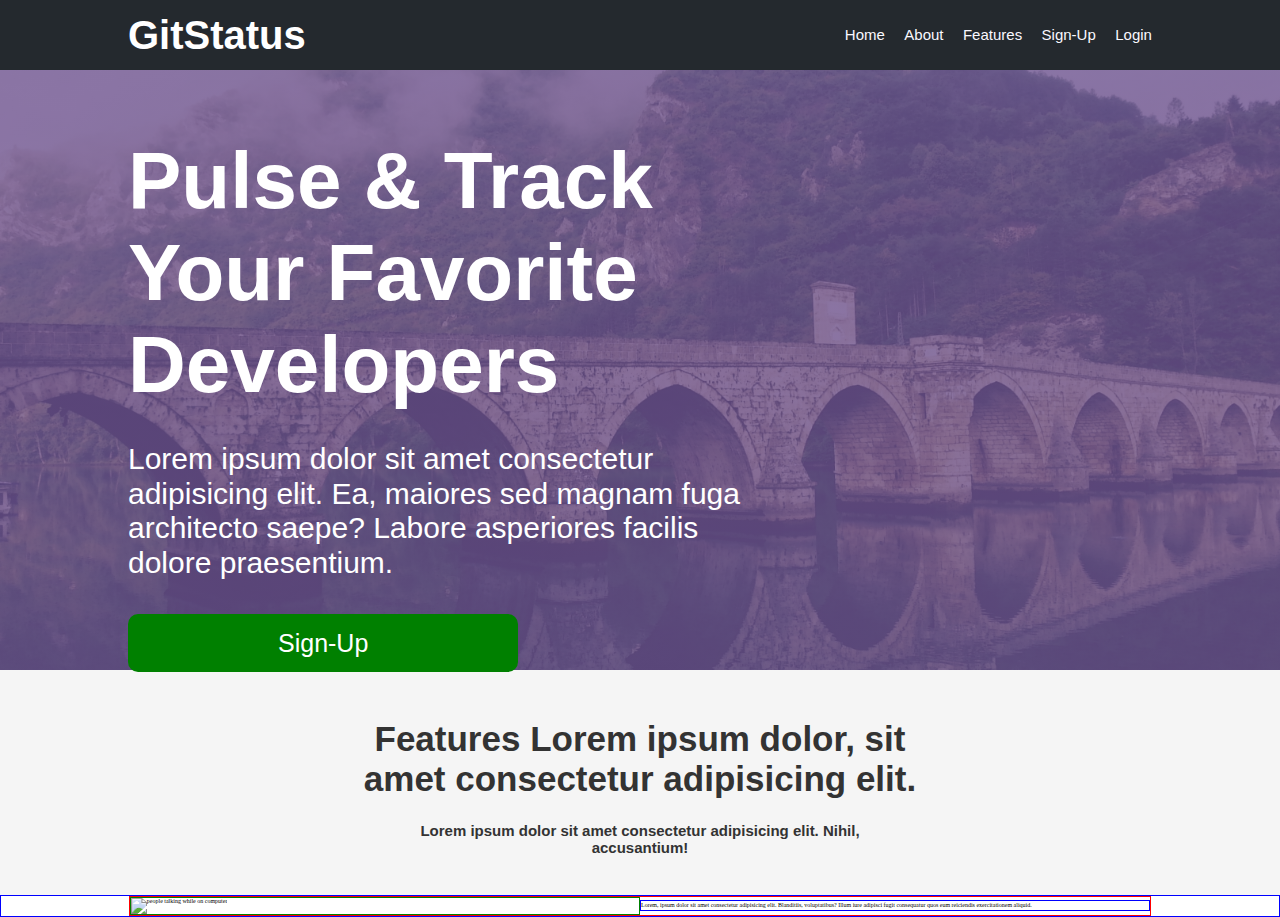
==== index.html @ 99a0e882 "[Add] Added layout to features section. flex added" ====
<!DOCTYPE html>
<html lang="en">
<head>
    <meta charset="UTF-8">
    <meta name="viewport" content="width=device-width, initial-scale=1.0">
    <meta http-equiv="X-UA-Compatible" content="ie=edge">
    <link rel="stylesheet" href="./css/styles.css">
    <script src="https://kit.fontawesome.com/4525b6c6d6.js" crossorigin="anonymous"></script>
    <title>GitStatus</title>
</head>
<body>
    <nav class="nav-bar">
        <div class="nav-container">
            <!-- <img src="" alt="" class="logo"> -->
            <h2 class="nav-logo-txt">GitStatus</h2>
            <div class="nav-links">
                <a href="" class="nav-link">Home</a>
                <a href="" class="nav-link">About</a>
                <a href="" class="nav-link">Features</a>
                <a href="" class="nav-link">Sign-Up</a>
                <a href="" class="nav-link">Login</a>
            </div>
        </div>
    </nav>
    <header class="hero-header-container">
        <div class="hero-container">
            <div class="hero-header-container">
                <h1 class="hero-header-txt">
                        Pulse & Track Your Favorite Developers
                </h1>
                <h2 class="hero-sub-header">
                    Lorem ipsum dolor sit amet consectetur adipisicing elit. Ea, maiores sed magnam fuga architecto saepe? Labore asperiores facilis dolore praesentium.
                </h2>
                <a class="hero-link" href="#signup">Sign-Up</a>
            </div>
        </div> 
    </header>
    <section class="feature-motto-section">
        <div class="feature-motto-container">
            <h1 class="feature-heading">
                Features Lorem ipsum dolor, sit amet consectetur adipisicing elit. 
            </h1>
            <h2 class="feature-sub-heading">
                Lorem ipsum dolor sit amet consectetur adipisicing elit. Nihil, accusantium!
            </h2>
        </div>
    </section>
    <section class="features-section">
        <div class="feature-container">
            <div class="features-img-container">
                <img src="../imgs/people.jpg" alt="people talking while on computer">
            </div>
            <div class="features-content">
                <p class="features-txt"> 
                    Lorem, ipsum dolor sit amet consectetur adipisicing elit. Blanditiis, voluptatibus? Illum iure adipisci fugit consequatur quos eum reiciendis exercitationem aliquid.
                </p>
            </div>
        </div>
        
       
    </section>
    <footer class="footer">

    </footer>
</body>
</html>
---- css/styles.css ----
@font-face {
  font-family: 'Ubuntu';
  font-style: italic;
  font-weight: 300;
  font-display: swap;
  src: local('Ubuntu Light Italic'), local('Ubuntu-LightItalic'), url(https://fonts.gstatic.com/s/ubuntu/v14/4iCp6KVjbNBYlgoKejZftVyPN4Q.ttf) format('truetype');
}
@font-face {
  font-family: 'Ubuntu';
  font-style: italic;
  font-weight: 400;
  font-display: swap;
  src: local('Ubuntu Italic'), local('Ubuntu-Italic'), url(https://fonts.gstatic.com/s/ubuntu/v14/4iCu6KVjbNBYlgoKej70l0w.ttf) format('truetype');
}
@font-face {
  font-family: 'Ubuntu';
  font-style: italic;
  font-weight: 500;
  font-display: swap;
  src: local('Ubuntu Medium Italic'), local('Ubuntu-MediumItalic'), url(https://fonts.gstatic.com/s/ubuntu/v14/4iCp6KVjbNBYlgoKejYHtFyPN4Q.ttf) format('truetype');
}
@font-face {
  font-family: 'Ubuntu';
  font-style: italic;
  font-weight: 700;
  font-display: swap;
  src: local('Ubuntu Bold Italic'), local('Ubuntu-BoldItalic'), url(https://fonts.gstatic.com/s/ubuntu/v14/4iCp6KVjbNBYlgoKejZPslyPN4Q.ttf) format('truetype');
}
@font-face {
  font-family: 'Ubuntu';
  font-style: normal;
  font-weight: 300;
  font-display: swap;
  src: local('Ubuntu Light'), local('Ubuntu-Light'), url(https://fonts.gstatic.com/s/ubuntu/v14/4iCv6KVjbNBYlgoC1CzjsGyI.ttf) format('truetype');
}
@font-face {
  font-family: 'Ubuntu';
  font-style: normal;
  font-weight: 400;
  font-display: swap;
  src: local('Ubuntu Regular'), local('Ubuntu-Regular'), url(https://fonts.gstatic.com/s/ubuntu/v14/4iCs6KVjbNBYlgoKfw7z.ttf) format('truetype');
}
@font-face {
  font-family: 'Ubuntu';
  font-style: normal;
  font-weight: 500;
  font-display: swap;
  src: local('Ubuntu Medium'), local('Ubuntu-Medium'), url(https://fonts.gstatic.com/s/ubuntu/v14/4iCv6KVjbNBYlgoCjC3jsGyI.ttf) format('truetype');
}
@font-face {
  font-family: 'Ubuntu';
  font-style: normal;
  font-weight: 700;
  font-display: swap;
  src: local('Ubuntu Bold'), local('Ubuntu-Bold'), url(https://fonts.gstatic.com/s/ubuntu/v14/4iCv6KVjbNBYlgoCxCvjsGyI.ttf) format('truetype');
}
/*! normalize.css v8.0.1 | MIT License | github.com/necolas/normalize.css */
/* Document
   ========================================================================== */
/**
 * 1. Correct the line height in all browsers.
 * 2. Prevent adjustments of font size after orientation changes in iOS.
 */
html {
  line-height: 1.15;
  /* 1 */
  -webkit-text-size-adjust: 100%;
  /* 2 */
}
/* Sections
   ========================================================================== */
/**
 * Remove the margin in all browsers.
 */
body {
  margin: 0;
  background-color: #f5f5f5;
}
/**
 * Render the `main` element consistently in IE.
 */
main {
  display: block;
}
/**
 * Correct the font size and margin on `h1` elements within `section` and
 * `article` contexts in Chrome, Firefox, and Safari.
 */
h1 {
  font-size: 2em;
  margin: 0.67em 0;
}
/* Grouping content
   ========================================================================== */
/**
 * 1. Add the correct box sizing in Firefox.
 * 2. Show the overflow in Edge and IE.
 */
hr {
  box-sizing: content-box;
  /* 1 */
  height: 0;
  /* 1 */
  overflow: visible;
  /* 2 */
}
/**
 * 1. Correct the inheritance and scaling of font size in all browsers.
 * 2. Correct the odd `em` font sizing in all browsers.
 */
pre {
  font-family: monospace, monospace;
  /* 1 */
  font-size: 1em;
  /* 2 */
}
/* Text-level semantics
   ========================================================================== */
/**
 * Remove the gray background on active links in IE 10.
 */
a {
  background-color: transparent;
}
/**
 * 1. Remove the bottom border in Chrome 57-
 * 2. Add the correct text decoration in Chrome, Edge, IE, Opera, and Safari.
 */
abbr[title] {
  border-bottom: none;
  /* 1 */
  text-decoration: underline;
  /* 2 */
  text-decoration: underline dotted;
  /* 2 */
}
/**
 * Add the correct font weight in Chrome, Edge, and Safari.
 */
b,
strong {
  font-weight: bolder;
}
/**
 * 1. Correct the inheritance and scaling of font size in all browsers.
 * 2. Correct the odd `em` font sizing in all browsers.
 */
code,
kbd,
samp {
  font-family: monospace, monospace;
  /* 1 */
  font-size: 1em;
  /* 2 */
}
/**
 * Add the correct font size in all browsers.
 */
small {
  font-size: 80%;
}
/**
 * Prevent `sub` and `sup` elements from affecting the line height in
 * all browsers.
 */
sub,
sup {
  font-size: 75%;
  line-height: 0;
  position: relative;
  vertical-align: baseline;
}
sub {
  bottom: -0.25em;
}
sup {
  top: -0.5em;
}
/* Embedded content
   ========================================================================== */
/**
 * Remove the border on images inside links in IE 10.
 */
img {
  border-style: none;
}
/* Forms
   ========================================================================== */
/**
 * 1. Change the font styles in all browsers.
 * 2. Remove the margin in Firefox and Safari.
 */
button,
input,
optgroup,
select,
textarea {
  font-family: inherit;
  /* 1 */
  font-size: 100%;
  /* 1 */
  line-height: 1.15;
  /* 1 */
  margin: 0;
  /* 2 */
}
/**
 * Show the overflow in IE.
 * 1. Show the overflow in Edge.
 */
button,
input {
  /* 1 */
  overflow: visible;
}
/**
 * Remove the inheritance of text transform in Edge, Firefox, and IE.
 * 1. Remove the inheritance of text transform in Firefox.
 */
button,
select {
  /* 1 */
  text-transform: none;
}
/**
 * Correct the inability to style clickable types in iOS and Safari.
 */
button,
[type="button"],
[type="reset"],
[type="submit"] {
  -webkit-appearance: button;
}
/**
 * Remove the inner border and padding in Firefox.
 */
button::-moz-focus-inner,
[type="button"]::-moz-focus-inner,
[type="reset"]::-moz-focus-inner,
[type="submit"]::-moz-focus-inner {
  border-style: none;
  padding: 0;
}
/**
 * Restore the focus styles unset by the previous rule.
 */
button:-moz-focusring,
[type="button"]:-moz-focusring,
[type="reset"]:-moz-focusring,
[type="submit"]:-moz-focusring {
  outline: 1px dotted ButtonText;
}
/**
 * Correct the padding in Firefox.
 */
fieldset {
  padding: 0.35em 0.75em 0.625em;
}
/**
 * 1. Correct the text wrapping in Edge and IE.
 * 2. Correct the color inheritance from `fieldset` elements in IE.
 * 3. Remove the padding so developers are not caught out when they zero out
 *    `fieldset` elements in all browsers.
 */
legend {
  box-sizing: border-box;
  /* 1 */
  color: inherit;
  /* 2 */
  display: table;
  /* 1 */
  max-width: 100%;
  /* 1 */
  padding: 0;
  /* 3 */
  white-space: normal;
  /* 1 */
}
/**
 * Add the correct vertical alignment in Chrome, Firefox, and Opera.
 */
progress {
  vertical-align: baseline;
}
/**
 * Remove the default vertical scrollbar in IE 10+.
 */
textarea {
  overflow: auto;
}
/**
 * 1. Add the correct box sizing in IE 10.
 * 2. Remove the padding in IE 10.
 */
[type="checkbox"],
[type="radio"] {
  box-sizing: border-box;
  /* 1 */
  padding: 0;
  /* 2 */
}
/**
 * Correct the cursor style of increment and decrement buttons in Chrome.
 */
[type="number"]::-webkit-inner-spin-button,
[type="number"]::-webkit-outer-spin-button {
  height: auto;
}
/**
 * 1. Correct the odd appearance in Chrome and Safari.
 * 2. Correct the outline style in Safari.
 */
[type="search"] {
  -webkit-appearance: textfield;
  /* 1 */
  outline-offset: -2px;
  /* 2 */
}
/**
 * Remove the inner padding in Chrome and Safari on macOS.
 */
[type="search"]::-webkit-search-decoration {
  -webkit-appearance: none;
}
/**
 * 1. Correct the inability to style clickable types in iOS and Safari.
 * 2. Change font properties to `inherit` in Safari.
 */
::-webkit-file-upload-button {
  -webkit-appearance: button;
  /* 1 */
  font: inherit;
  /* 2 */
}
/* Interactive
   ========================================================================== */
/*
 * Add the correct display in Edge, IE 10+, and Firefox.
 */
details {
  display: block;
}
/*
 * Add the correct display in all browsers.
 */
summary {
  display: list-item;
}
/* Misc
   ========================================================================== */
/**
 * Add the correct display in IE 10+.
 */
template {
  display: none;
}
/**
 * Add the correct display in IE 10.
 */
[hidden] {
  display: none;
}
* {
  box-sizing: border-box;
  font-size: 62.5%;
}
header {
  width: 100%;
  height: 600px;
  padding: 0;
  display: flex;
  flex-flow: row wrap;
  justify-content: flex-start;
  align-content: center;
  align-items: center;
  background: linear-gradient(rgba(110, 84, 148, 0.8), rgba(110, 84, 148, 0.8)), url('../imgs/bridge.jpg') no-repeat center / 100%;
  color: white;
}
header .hero-container {
  width: 80%;
  margin: 0 auto;
}
header .hero-container .hero-header-container {
  width: 60%;
}
header .hero-container .hero-header-container h1 {
  margin-bottom: 5%;
  font-family: InterUI, -apple-system, BlinkMacSystemFont, "Helvetica Neue", "Segoe UI", Oxygen, Ubuntu, Cantarell, "Open Sans", sans-serif;
  font-size: 8rem;
  font-weight: 900;
  color: white;
}
header .hero-container .hero-header-container h2 {
  margin-bottom: 8% ;
  font-family: InterUI, -apple-system, BlinkMacSystemFont, "Helvetica Neue", "Segoe UI", Oxygen, Ubuntu, Cantarell, "Open Sans", sans-serif;
  font-size: 3rem;
  font-weight: normal;
  color: white;
}
header .hero-container .hero-header-container a {
  padding: 15px 150px;
  text-decoration: none;
  font-family: InterUI, -apple-system, BlinkMacSystemFont, "Helvetica Neue", "Segoe UI", Oxygen, Ubuntu, Cantarell, "Open Sans", sans-serif;
  font-size: 2.5rem;
  font-weight: normal;
  background-color: green;
  color: white;
  border-radius: 10px;
}
header .hero-container .hero-header-container a:hover {
  background-color: #4a4857;
}
.nav-bar {
  width: 100%;
  font-family: -apple-system, BlinkMacSystemFont, "Segoe UI", Helvetica, Arial, sans-serif, "Apple Color Emoji", "Segoe UI Emoji", "Segoe UI Symbol";
  background-color: #24292e;
}
.nav-bar .nav-container {
  width: 80%;
  max-height: 70px;
  margin: auto;
  display: flex;
  flex-flow: row wrap;
  justify-content: space-between;
  align-content: center;
  align-items: center;
}
.nav-bar .nav-container .nav-logo-txt {
  padding: 0;
  font-family: 'Ubuntu', sans-serif;
  font-size: 4rem;
  font-weight: bolder;
  color: white;
}
.nav-bar .nav-container .nav-links {
  width: 30%;
  display: flex;
  flex-flow: row wrap;
  justify-content: space-between;
  align-content: center;
  align-items: center;
}
.nav-bar .nav-container .nav-links a {
  text-decoration: none;
  font-family: -apple-system, BlinkMacSystemFont, "Segoe UI", Helvetica, Arial, sans-serif, "Apple Color Emoji", "Segoe UI Emoji", "Segoe UI Symbol";
  font-size: 1.5rem;
  font-weight: normal;
  color: #faf8ff;
}
.nav-bar .nav-container .nav-links a:hover {
  color: #8685ef;
}
.feature-motto-section {
  width: 100%;
}
.feature-motto-section .feature-motto-container {
  width: 80%;
  margin: 0 auto;
  padding: 2% 0;
  display: flex;
  flex-flow: row wrap;
  justify-content: center;
  align-content: center;
  align-items: center;
}
.feature-motto-section .feature-motto-container .feature-heading {
  width: 55%;
  margin-bottom: 10px;
  text-align: center;
  font-family: InterUI, -apple-system, BlinkMacSystemFont, "Helvetica Neue", "Segoe UI", Oxygen, Ubuntu, Cantarell, "Open Sans", sans-serif;
  font-size: 3.5rem;
  font-weight: 700;
  color: #333333;
}
.feature-motto-section .feature-motto-container .feature-sub-heading {
  width: 50%;
  text-align: center;
  font-family: InterUI, -apple-system, BlinkMacSystemFont, "Helvetica Neue", "Segoe UI", Oxygen, Ubuntu, Cantarell, "Open Sans", sans-serif;
  font-size: 1.5rem;
  font-weight: 700;
  color: #333333;
}
.features-section {
  width: 100%;
  border: 1px solid blue;
  background-color: white;
}
.features-section .feature-container {
  width: 80%;
  margin: auto;
  display: flex;
  flex-flow: row wrap;
  justify-content: space-between;
  align-content: center;
  align-items: center;
  border: 1px solid red;
}
.features-section .feature-container .features-img-container {
  border: 1px solid green;
  width: 50%;
}
.features-section .feature-container .features-img-container img {
  width: 100%;
  height: 100%;
}
.features-section .feature-container .features-content {
  border: 1px solid blue;
  width: 50%;
}
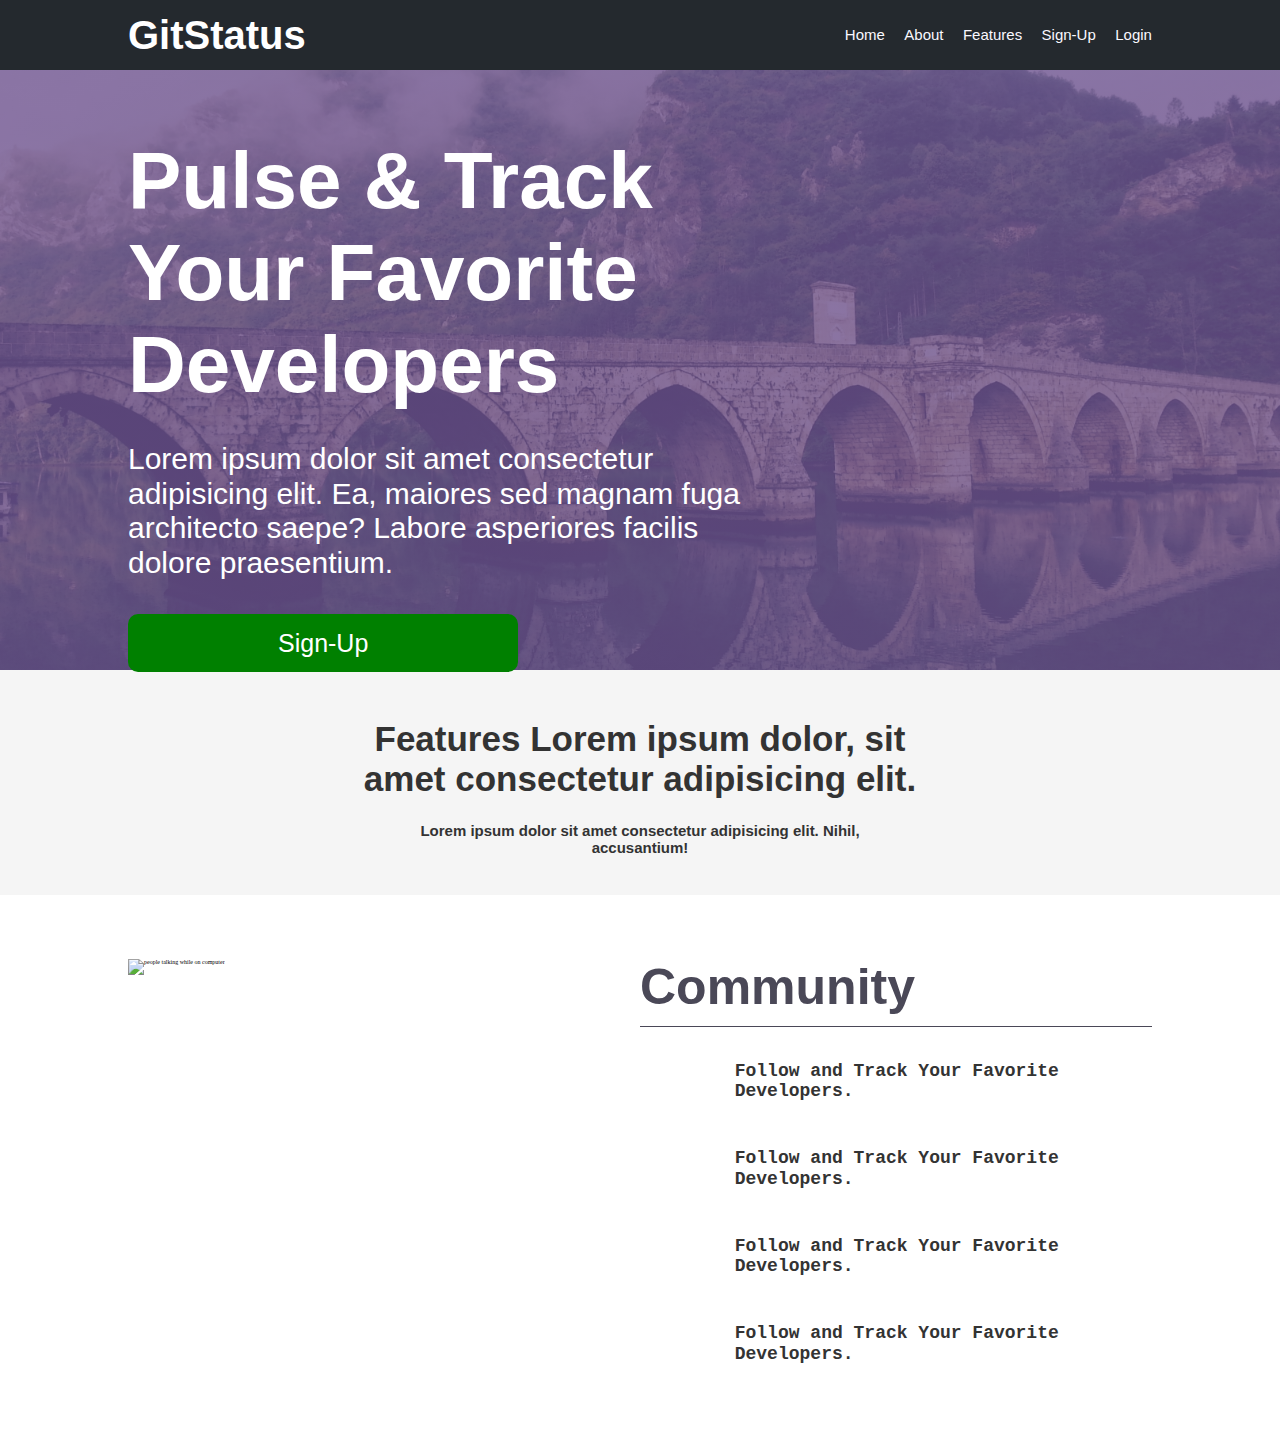
==== commit 4d75e79f: "[Add] Completed Features Card" ====
--- a/index.html
+++ b/index.html
@@ -16,7 +16,7 @@
             <div class="nav-links">
                 <a href="" class="nav-link">Home</a>
                 <a href="" class="nav-link">About</a>
-                <a href="" class="nav-link">Features</a>
+                <a href="#features" class="nav-link">Features</a>
                 <a href="" class="nav-link">Sign-Up</a>
                 <a href="" class="nav-link">Login</a>
             </div>
@@ -50,10 +50,32 @@
             <div class="features-img-container">
                 <img src="../imgs/people.jpg" alt="people talking while on computer">
             </div>
-            <div class="features-content">
-                <p class="features-txt"> 
-                    Lorem, ipsum dolor sit amet consectetur adipisicing elit. Blanditiis, voluptatibus? Illum iure adipisci fugit consequatur quos eum reiciendis exercitationem aliquid.
-                </p>
+            <div id="features" class="features-content">
+                <h2 class="features-header">Community</h2>
+                <div class="feature-card">
+                    <i class="fas fa-user-circle icon"></i>
+                    <p class="features-txt"> 
+                        Follow and Track Your Favorite Developers.
+                    </p>
+                </div>
+                <div class="feature-card">
+                        <i class="fas fa-user-circle icon"></i>
+                        <p class="features-txt"> 
+                            Follow and Track Your Favorite Developers.
+                        </p>
+                </div>
+                <div class="feature-card">
+                        <i class="fas fa-user-circle icon"></i>
+                        <p class="features-txt"> 
+                            Follow and Track Your Favorite Developers.
+                        </p>
+                </div>
+                <div class="feature-card">
+                        <i class="fas fa-user-circle icon"></i>
+                        <p class="features-txt"> 
+                            Follow and Track Your Favorite Developers.
+                        </p>
+                </div>
             </div>
         </div>
         
--- a/css/styles.css
+++ b/css/styles.css
@@ -482,28 +482,61 @@
 }
 .features-section {
   width: 100%;
-  border: 1px solid blue;
   background-color: white;
 }
 .features-section .feature-container {
   width: 80%;
+  padding: 5% 0;
   margin: auto;
+  display: flex;
+  flex-flow: row wrap;
+  justify-content: space-between;
+  align-content: flex-start;
+  align-items: flex-start;
+}
+.features-section .feature-container .features-img-container {
+  width: 40%;
+}
+.features-section .feature-container .features-img-container img {
+  width: 100%;
+  height: 100%;
+}
+.features-section .feature-container .features-content {
+  width: 50%;
+  display: flex;
+  flex-flow: row wrap;
+  justify-content: flex-start;
+  align-content: flex-start;
+  align-items: flex-start;
+}
+.features-section .feature-container .features-content h2 {
+  width: 100%;
+  margin: 0 0 2% 0;
+  padding-bottom: 2%;
+  font-family: InterUI, -apple-system, BlinkMacSystemFont, "Helvetica Neue", "Segoe UI", Oxygen, Ubuntu, Cantarell, "Open Sans", sans-serif;
+  font-size: 5rem;
+  font-weight: bold;
+  color: #4a4857;
+  border-bottom: 1.5px solid #4a4857;
+}
+.features-section .feature-container .features-content .feature-card {
+  width: 90%;
+  margin: 1% auto;
   display: flex;
   flex-flow: row wrap;
   justify-content: space-between;
   align-content: center;
   align-items: center;
-  border: 1px solid red;
-}
-.features-section .feature-container .features-img-container {
-  border: 1px solid green;
-  width: 50%;
-}
-.features-section .feature-container .features-img-container img {
-  width: 100%;
-  height: 100%;
-}
-.features-section .feature-container .features-content {
-  border: 1px solid blue;
-  width: 50%;
-}
+}
+.features-section .feature-container .features-content .feature-card .icon {
+  font-size: 3rem;
+  color: #6e5494;
+  padding: 0 20px;
+}
+.features-section .feature-container .features-content .feature-card .features-txt {
+  width: 85%;
+  font-family: "SFMono-Regular", Consolas, "Liberation Mono", Menlo, Courier, monospace;
+  font-size: 1.8rem;
+  font-weight: 900;
+  color: #333333;
+}
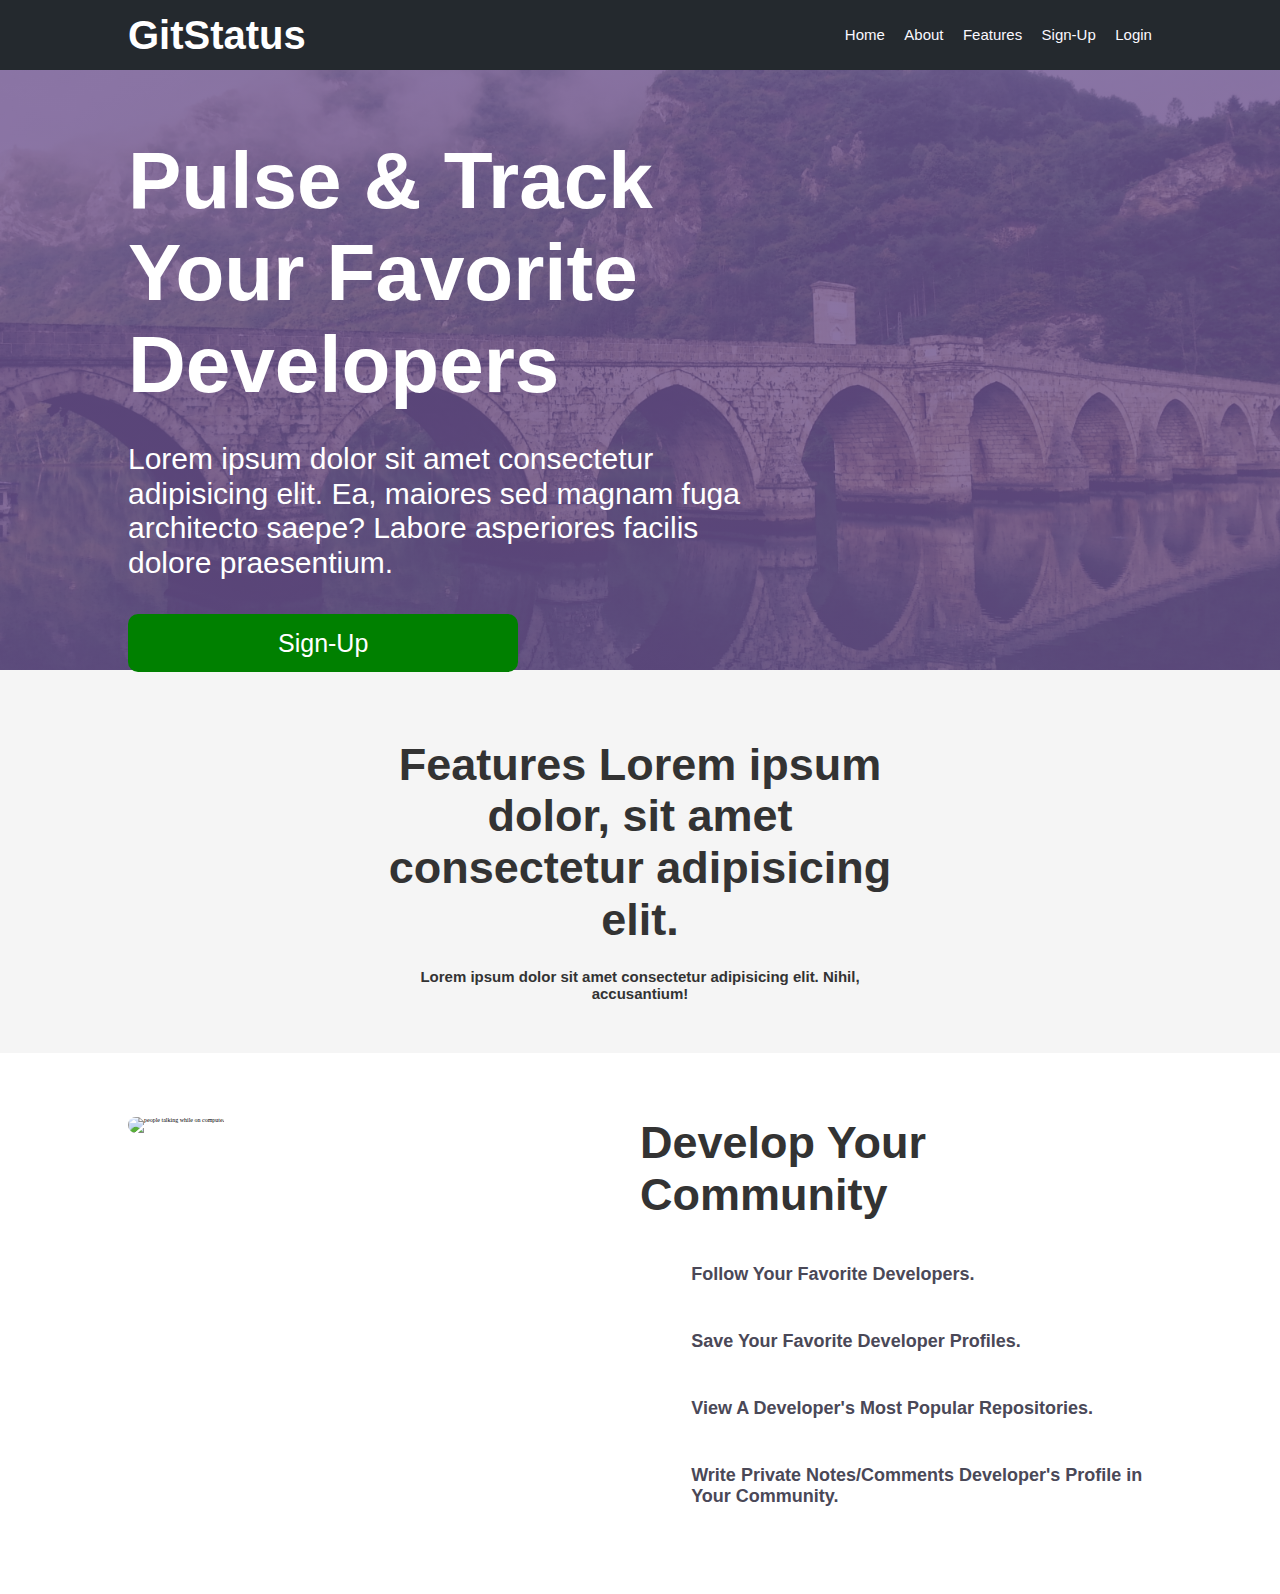
==== commit aa5beaf7: "[Fixes] Minor styling fixes" ====
--- a/index.html
+++ b/index.html
@@ -51,30 +51,30 @@
                 <img src="../imgs/people.jpg" alt="people talking while on computer">
             </div>
             <div id="features" class="features-content">
-                <h2 class="features-header">Community</h2>
+                <h2 class="features-header">Develop Your Community</h2>
                 <div class="feature-card">
-                    <i class="fas fa-user-circle icon"></i>
+                    <i class="fas fa-users icon user"></i>
                     <p class="features-txt"> 
-                        Follow and Track Your Favorite Developers.
+                        Follow Your Favorite Developers.
                     </p>
                 </div>
                 <div class="feature-card">
-                        <i class="fas fa-user-circle icon"></i>
-                        <p class="features-txt"> 
-                            Follow and Track Your Favorite Developers.
-                        </p>
+                    <i class="fas fa-star icon star"></i>
+                    <p class="features-txt"> 
+                        Save Your Favorite Developer Profiles.
+                    </p>
                 </div>
                 <div class="feature-card">
-                        <i class="fas fa-user-circle icon"></i>
-                        <p class="features-txt"> 
-                            Follow and Track Your Favorite Developers.
-                        </p>
+                    <i class="fas fa-fire icon fire"></i>
+                    <p class="features-txt"> 
+                        View A Developer's Most Popular Repositories.
+                    </p>
                 </div>
                 <div class="feature-card">
-                        <i class="fas fa-user-circle icon"></i>
-                        <p class="features-txt"> 
-                            Follow and Track Your Favorite Developers.
-                        </p>
+                    <i class="fas fa-comments icon comments"></i>
+                    <p class="features-txt"> 
+                        Write Private Notes/Comments Developer's Profile in Your Community.
+                    </p>
                 </div>
             </div>
         </div>
--- a/css/styles.css
+++ b/css/styles.css
@@ -456,7 +456,7 @@
 .feature-motto-section .feature-motto-container {
   width: 80%;
   margin: 0 auto;
-  padding: 2% 0;
+  padding: 3% 0;
   display: flex;
   flex-flow: row wrap;
   justify-content: center;
@@ -468,7 +468,7 @@
   margin-bottom: 10px;
   text-align: center;
   font-family: InterUI, -apple-system, BlinkMacSystemFont, "Helvetica Neue", "Segoe UI", Oxygen, Ubuntu, Cantarell, "Open Sans", sans-serif;
-  font-size: 3.5rem;
+  font-size: 4.5rem;
   font-weight: 700;
   color: #333333;
 }
@@ -500,6 +500,7 @@
 .features-section .feature-container .features-img-container img {
   width: 100%;
   height: 100%;
+  border-radius: 15px;
 }
 .features-section .feature-container .features-content {
   width: 50%;
@@ -514,13 +515,12 @@
   margin: 0 0 2% 0;
   padding-bottom: 2%;
   font-family: InterUI, -apple-system, BlinkMacSystemFont, "Helvetica Neue", "Segoe UI", Oxygen, Ubuntu, Cantarell, "Open Sans", sans-serif;
-  font-size: 5rem;
+  font-size: 4.5rem;
   font-weight: bold;
-  color: #4a4857;
-  border-bottom: 1.5px solid #4a4857;
+  color: #333333;
 }
 .features-section .feature-container .features-content .feature-card {
-  width: 90%;
+  width: 100%;
   margin: 1% auto;
   display: flex;
   flex-flow: row wrap;
@@ -529,14 +529,23 @@
   align-items: center;
 }
 .features-section .feature-container .features-content .feature-card .icon {
-  font-size: 3rem;
-  color: #6e5494;
-  padding: 0 20px;
+  font-size: 2.5rem;
+  color: #0366d6;
+  padding-right: 10px;
+}
+.features-section .feature-container .features-content .feature-card .star {
+  color: #ffd33d;
+}
+.features-section .feature-container .features-content .feature-card .fire {
+  color: #d73a49;
+}
+.features-section .feature-container .features-content .feature-card .comments {
+  color: #28a745;
 }
 .features-section .feature-container .features-content .feature-card .features-txt {
-  width: 85%;
-  font-family: "SFMono-Regular", Consolas, "Liberation Mono", Menlo, Courier, monospace;
+  width: 90%;
+  font-family: -apple-system, BlinkMacSystemFont, "Segoe UI", Helvetica, Arial, sans-serif, "Apple Color Emoji", "Segoe UI Emoji", "Segoe UI Symbol";
   font-size: 1.8rem;
-  font-weight: 900;
-  color: #333333;
-}
+  font-weight: 700;
+  color: #4a4857;
+}
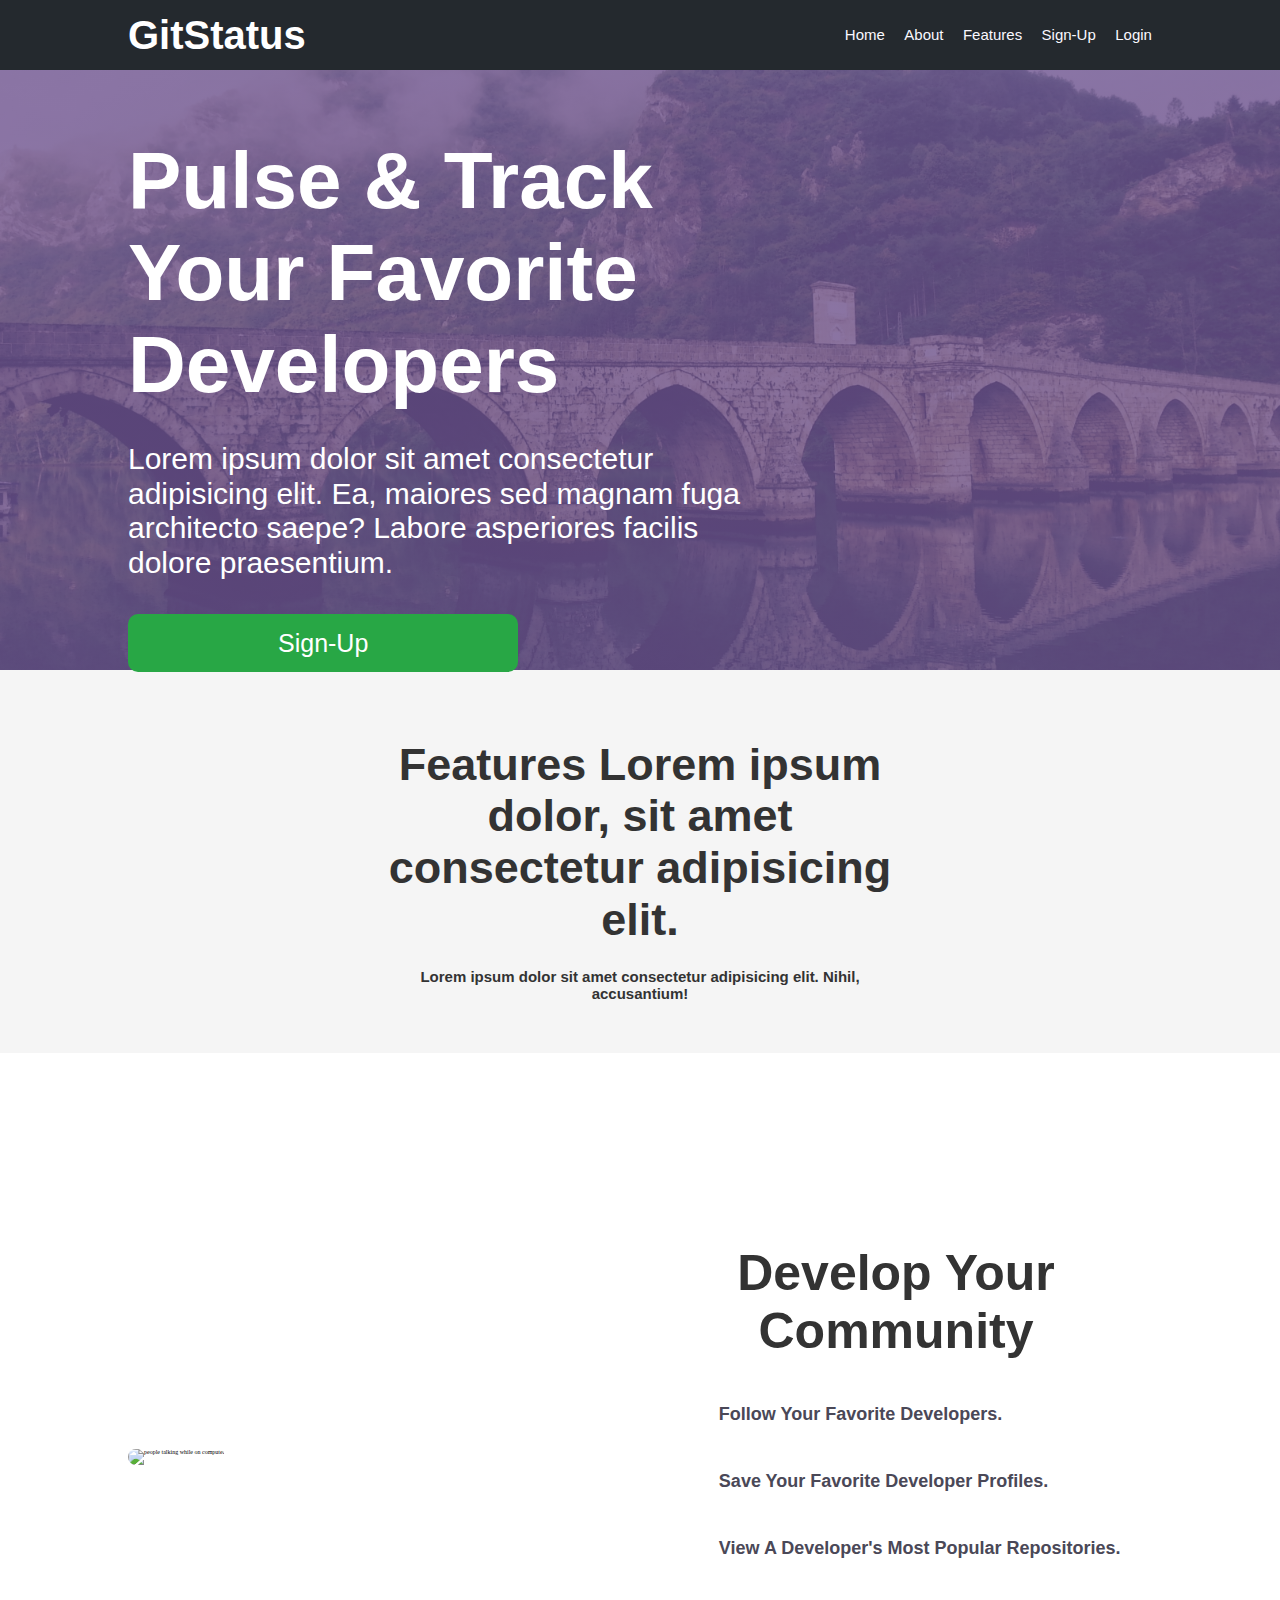
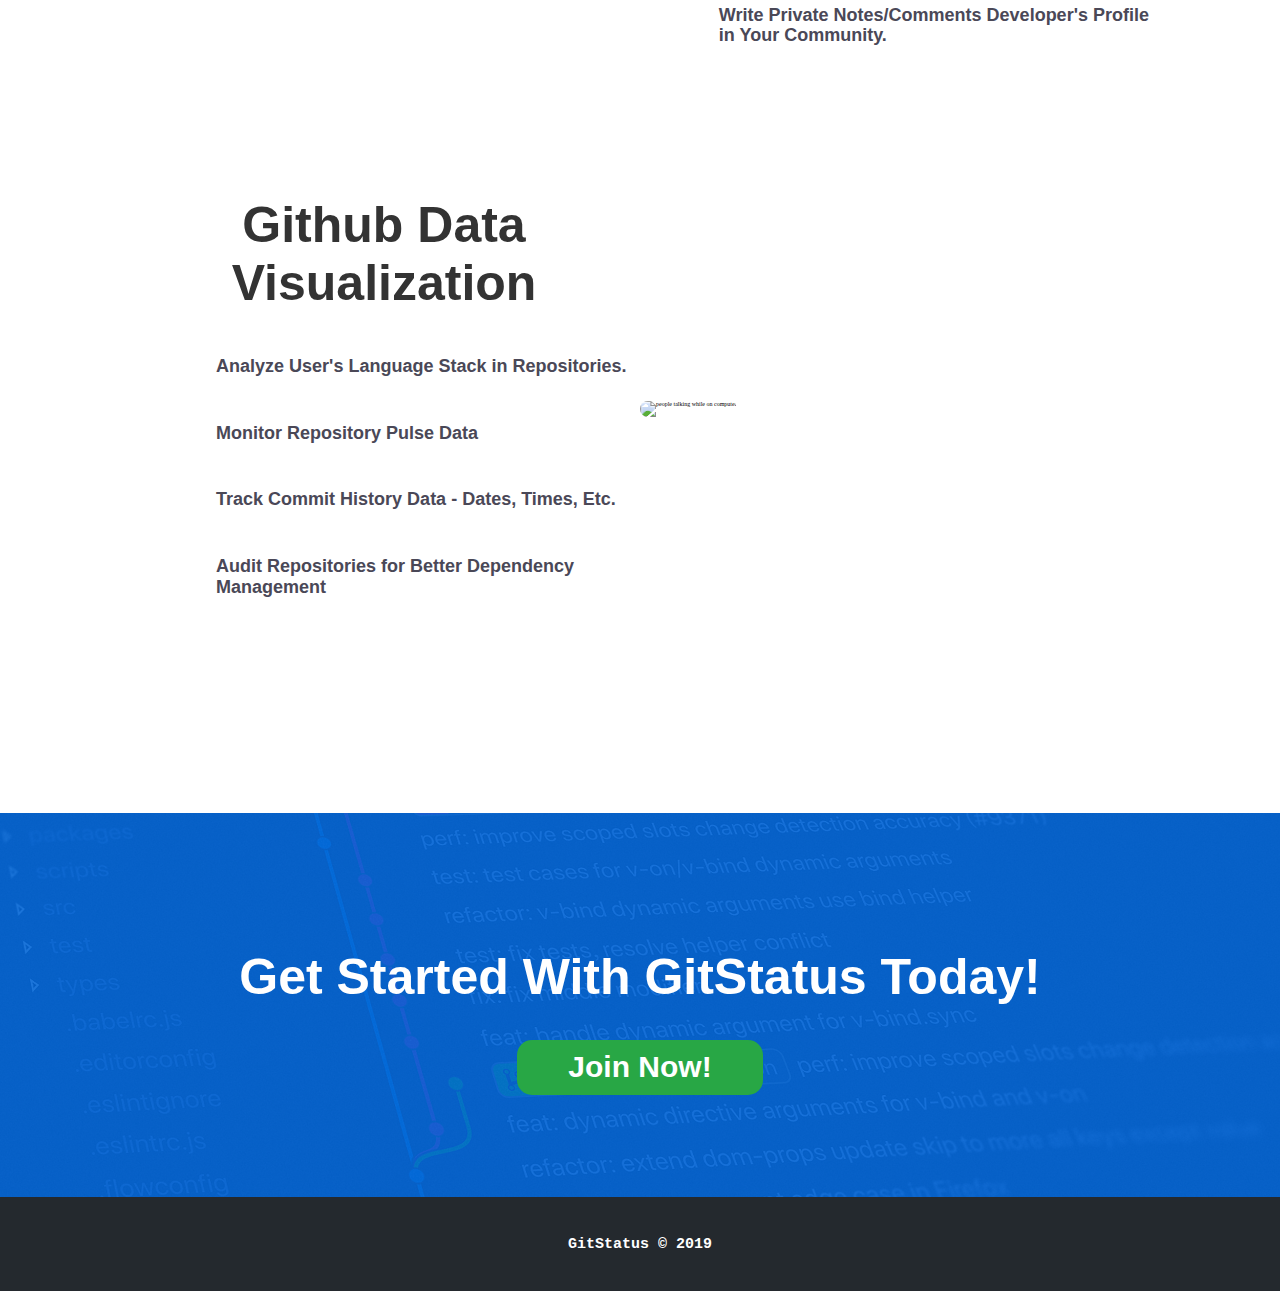
==== commit 1c4cae15: "Merge pull request #5 from Build-GitHub-User-Breakdown/cta" ====
--- a/index.html
+++ b/index.html
@@ -45,44 +45,84 @@
             </h2>
         </div>
     </section>
-    <section class="features-section">
-        <div class="feature-container">
-            <div class="features-img-container">
-                <img src="../imgs/people.jpg" alt="people talking while on computer">
+    <section class="community-section">
+        <div class="community-container">
+            <div class="community-img-container">
+                <img src="./imgs/people.jpg" alt="people talking while on computer">
             </div>
-            <div id="features" class="features-content">
-                <h2 class="features-header">Develop Your Community</h2>
-                <div class="feature-card">
+            <div id="community" class="community-content">
+                <h2 class="community-header">Develop Your Community</h2>
+                <div class="community-card">
                     <i class="fas fa-users icon user"></i>
-                    <p class="features-txt"> 
+                    <p class="community-txt"> 
                         Follow Your Favorite Developers.
                     </p>
                 </div>
-                <div class="feature-card">
+                <div class="community-card">
                     <i class="fas fa-star icon star"></i>
-                    <p class="features-txt"> 
+                    <p class="community-txt"> 
                         Save Your Favorite Developer Profiles.
                     </p>
                 </div>
-                <div class="feature-card">
+                <div class="community-card">
                     <i class="fas fa-fire icon fire"></i>
-                    <p class="features-txt"> 
+                    <p class="community-txt"> 
                         View A Developer's Most Popular Repositories.
                     </p>
                 </div>
-                <div class="feature-card">
+                <div class="community-card">
                     <i class="fas fa-comments icon comments"></i>
-                    <p class="features-txt"> 
+                    <p class="community-txt"> 
                         Write Private Notes/Comments Developer's Profile in Your Community.
                     </p>
                 </div>
             </div>
         </div>
-        
-       
+    </section>
+    <section class="analytics-section">
+            <div class="analytics-container">
+                <div class="analytics-img-container">
+                    <img src="./imgs/analytics.jpg" alt="people talking while on computer">
+                </div>
+                <div id="analytics" class="analytics-content">
+                    <h2 class="analytics-header">Github Data Visualization</h2>
+                    <div class="analytics-card">
+                        <i class="fas fa-code icon code"></i>
+                        <p class="analytics-txt"> 
+                            Analyze User's Language Stack in Repositories.
+                        </p>
+                    </div>
+                    <div class="analytics-card">
+                        <i class="fas fa-heartbeat icon pulse"></i>
+                        <p class="analytics-txt"> 
+                            Monitor Repository Pulse Data
+                        </p>
+                    </div>
+                    <div class="analytics-card">
+                        <i class="fas fa-code-branch icon branch"></i>
+                        <p class="analytics-txt"> 
+                            Track Commit History Data - Dates, Times, Etc.
+                        </p>
+                    </div>
+                    <div class="analytics-card">
+                        <i class="fas fa-chart-area icon chart"></i>
+                        <p class="analytics-txt"> 
+                            Audit Repositories for Better Dependency Management
+                        </p>
+                    </div>
+                </div>
+            </div>
+    </section>
+    <section class="cta">
+            <div class="cta-container">
+                <h1 class="cta-header">
+                    Get Started With GitStatus Today!
+                </h1>
+                <a href="" class="cta-btn">Join Now!</a>
+            </div>
     </section>
     <footer class="footer">
-
+        <p class="footer-txt"> GitStatus &copy; 2019 </p>
     </footer>
 </body>
 </html>--- a/css/styles.css
+++ b/css/styles.css
@@ -403,7 +403,7 @@
   font-family: InterUI, -apple-system, BlinkMacSystemFont, "Helvetica Neue", "Segoe UI", Oxygen, Ubuntu, Cantarell, "Open Sans", sans-serif;
   font-size: 2.5rem;
   font-weight: normal;
-  background-color: green;
+  background-color: #28a745;
   color: white;
   border-radius: 10px;
 }
@@ -480,72 +480,192 @@
   font-weight: 700;
   color: #333333;
 }
-.features-section {
-  width: 100%;
+.icon {
+  font-size: 2.5rem;
+  color: #0366d6;
+  padding-right: 10px;
+}
+.community-section {
+  width: 100%;
+  padding-top: 10%;
   background-color: white;
 }
-.features-section .feature-container {
+.community-section .community-container {
   width: 80%;
   padding: 5% 0;
   margin: auto;
   display: flex;
   flex-flow: row wrap;
-  justify-content: space-between;
-  align-content: flex-start;
-  align-items: flex-start;
-}
-.features-section .feature-container .features-img-container {
-  width: 40%;
-}
-.features-section .feature-container .features-img-container img {
+  justify-content: space-evenly;
+  align-content: center;
+  align-items: center;
+}
+.community-section .community-container .community-img-container {
+  width: 50%;
+}
+.community-section .community-container .community-img-container img {
   width: 100%;
   height: 100%;
   border-radius: 15px;
 }
-.features-section .feature-container .features-content {
+.community-section .community-container .community-content {
   width: 50%;
-  display: flex;
-  flex-flow: row wrap;
-  justify-content: flex-start;
-  align-content: flex-start;
-  align-items: flex-start;
-}
-.features-section .feature-container .features-content h2 {
-  width: 100%;
+  padding: 0;
+  display: flex;
+  flex-flow: row wrap;
+  justify-content: space-evenly;
+  align-content: center;
+  align-items: center;
+}
+.community-section .community-container .community-content h2 {
+  width: 100%;
+  text-align: center;
   margin: 0 0 2% 0;
   padding-bottom: 2%;
   font-family: InterUI, -apple-system, BlinkMacSystemFont, "Helvetica Neue", "Segoe UI", Oxygen, Ubuntu, Cantarell, "Open Sans", sans-serif;
-  font-size: 4.5rem;
+  font-size: 5rem;
   font-weight: bold;
   color: #333333;
 }
-.features-section .feature-container .features-content .feature-card {
+.community-section .community-container .community-content .community-card {
   width: 100%;
   margin: 1% auto;
+  padding-left: 6%;
   display: flex;
   flex-flow: row wrap;
   justify-content: space-between;
   align-content: center;
   align-items: center;
 }
-.features-section .feature-container .features-content .feature-card .icon {
-  font-size: 2.5rem;
-  color: #0366d6;
-  padding-right: 10px;
-}
-.features-section .feature-container .features-content .feature-card .star {
+.community-section .community-container .community-content .community-card .star {
   color: #ffd33d;
 }
-.features-section .feature-container .features-content .feature-card .fire {
+.community-section .community-container .community-content .community-card .fire {
   color: #d73a49;
 }
-.features-section .feature-container .features-content .feature-card .comments {
+.community-section .community-container .community-content .community-card .comments {
   color: #28a745;
 }
-.features-section .feature-container .features-content .feature-card .features-txt {
+.community-section .community-container .community-content .community-card .community-txt {
   width: 90%;
   font-family: -apple-system, BlinkMacSystemFont, "Segoe UI", Helvetica, Arial, sans-serif, "Apple Color Emoji", "Segoe UI Emoji", "Segoe UI Symbol";
   font-size: 1.8rem;
   font-weight: 700;
   color: #4a4857;
 }
+.analytics-section {
+  width: 100%;
+  padding-bottom: 10%;
+  background-color: white;
+}
+.analytics-section .analytics-container {
+  width: 80%;
+  padding: 5% 0;
+  margin: auto;
+  display: flex;
+  flex-flow: row-reverse wrap;
+  justify-content: space-between;
+  align-content: center;
+  align-items: center;
+}
+.analytics-section .analytics-container .analytics-img-container {
+  width: 50%;
+}
+.analytics-section .analytics-container .analytics-img-container img {
+  width: 100%;
+  height: 100%;
+  border-radius: 15px;
+}
+.analytics-section .analytics-container .analytics-content {
+  width: 50%;
+  padding: 0;
+  display: flex;
+  flex-flow: row wrap;
+  justify-content: space-evenly;
+  align-content: center;
+  align-items: center;
+}
+.analytics-section .analytics-container .analytics-content h2 {
+  width: 100%;
+  text-align: center;
+  margin: 0 0 2% 0;
+  padding-bottom: 2%;
+  font-family: InterUI, -apple-system, BlinkMacSystemFont, "Helvetica Neue", "Segoe UI", Oxygen, Ubuntu, Cantarell, "Open Sans", sans-serif;
+  font-size: 5rem;
+  font-weight: bold;
+  color: #333333;
+}
+.analytics-section .analytics-container .analytics-content .analytics-card {
+  width: 100%;
+  margin: 1% auto;
+  padding-left: 8%;
+  display: flex;
+  flex-flow: row wrap;
+  justify-content: space-between;
+  align-content: center;
+  align-items: center;
+}
+.analytics-section .analytics-container .analytics-content .analytics-card .pulse {
+  color: #d73a49;
+}
+.analytics-section .analytics-container .analytics-content .analytics-card .branch {
+  color: #6e5494;
+}
+.analytics-section .analytics-container .analytics-content .analytics-card .chart {
+  color: #28a745;
+}
+.analytics-section .analytics-container .analytics-content .analytics-card .analytics-txt {
+  width: 90%;
+  font-family: -apple-system, BlinkMacSystemFont, "Segoe UI", Helvetica, Arial, sans-serif, "Apple Color Emoji", "Segoe UI Emoji", "Segoe UI Symbol";
+  font-size: 1.8rem;
+  font-weight: 700;
+  color: #4a4857;
+}
+.cta {
+  width: 100%;
+  padding: 8% 0;
+  background: linear-gradient(rgba(3, 102, 214, 0.9), rgba(3, 102, 214, 0.9)), url('../imgs/hero-bg.jpg') no-repeat center / 100%;
+}
+.cta .cta-container {
+  width: 80%;
+  margin: auto;
+  display: flex;
+  flex-flow: row wrap;
+  justify-content: space-evenly;
+  align-content: center;
+  align-items: center;
+}
+.cta .cta-container h1 {
+  font-family: InterUI, -apple-system, BlinkMacSystemFont, "Helvetica Neue", "Segoe UI", Oxygen, Ubuntu, Cantarell, "Open Sans", sans-serif;
+  font-size: 5rem;
+  font-weight: 900;
+  color: white;
+}
+.cta .cta-container a {
+  padding: 1% 5%;
+  text-decoration: none;
+  font-family: -apple-system, BlinkMacSystemFont, "Segoe UI", Helvetica, Arial, sans-serif, "Apple Color Emoji", "Segoe UI Emoji", "Segoe UI Symbol";
+  font-size: 3rem;
+  font-weight: bold;
+  color: white;
+  background-color: #28a745;
+  border-radius: 15px;
+}
+.cta .cta-container a:hover {
+  background-color: #333333;
+}
+footer {
+  width: 100%;
+  padding: 3% 0;
+  background-color: #24292e;
+  color: white;
+}
+footer .footer-txt {
+  width: 80%;
+  margin: auto;
+  text-align: center;
+  font-family: "SFMono-Regular", Consolas, "Liberation Mono", Menlo, Courier, monospace;
+  font-size: 1.5rem;
+  font-weight: bold;
+  color: white;
+}
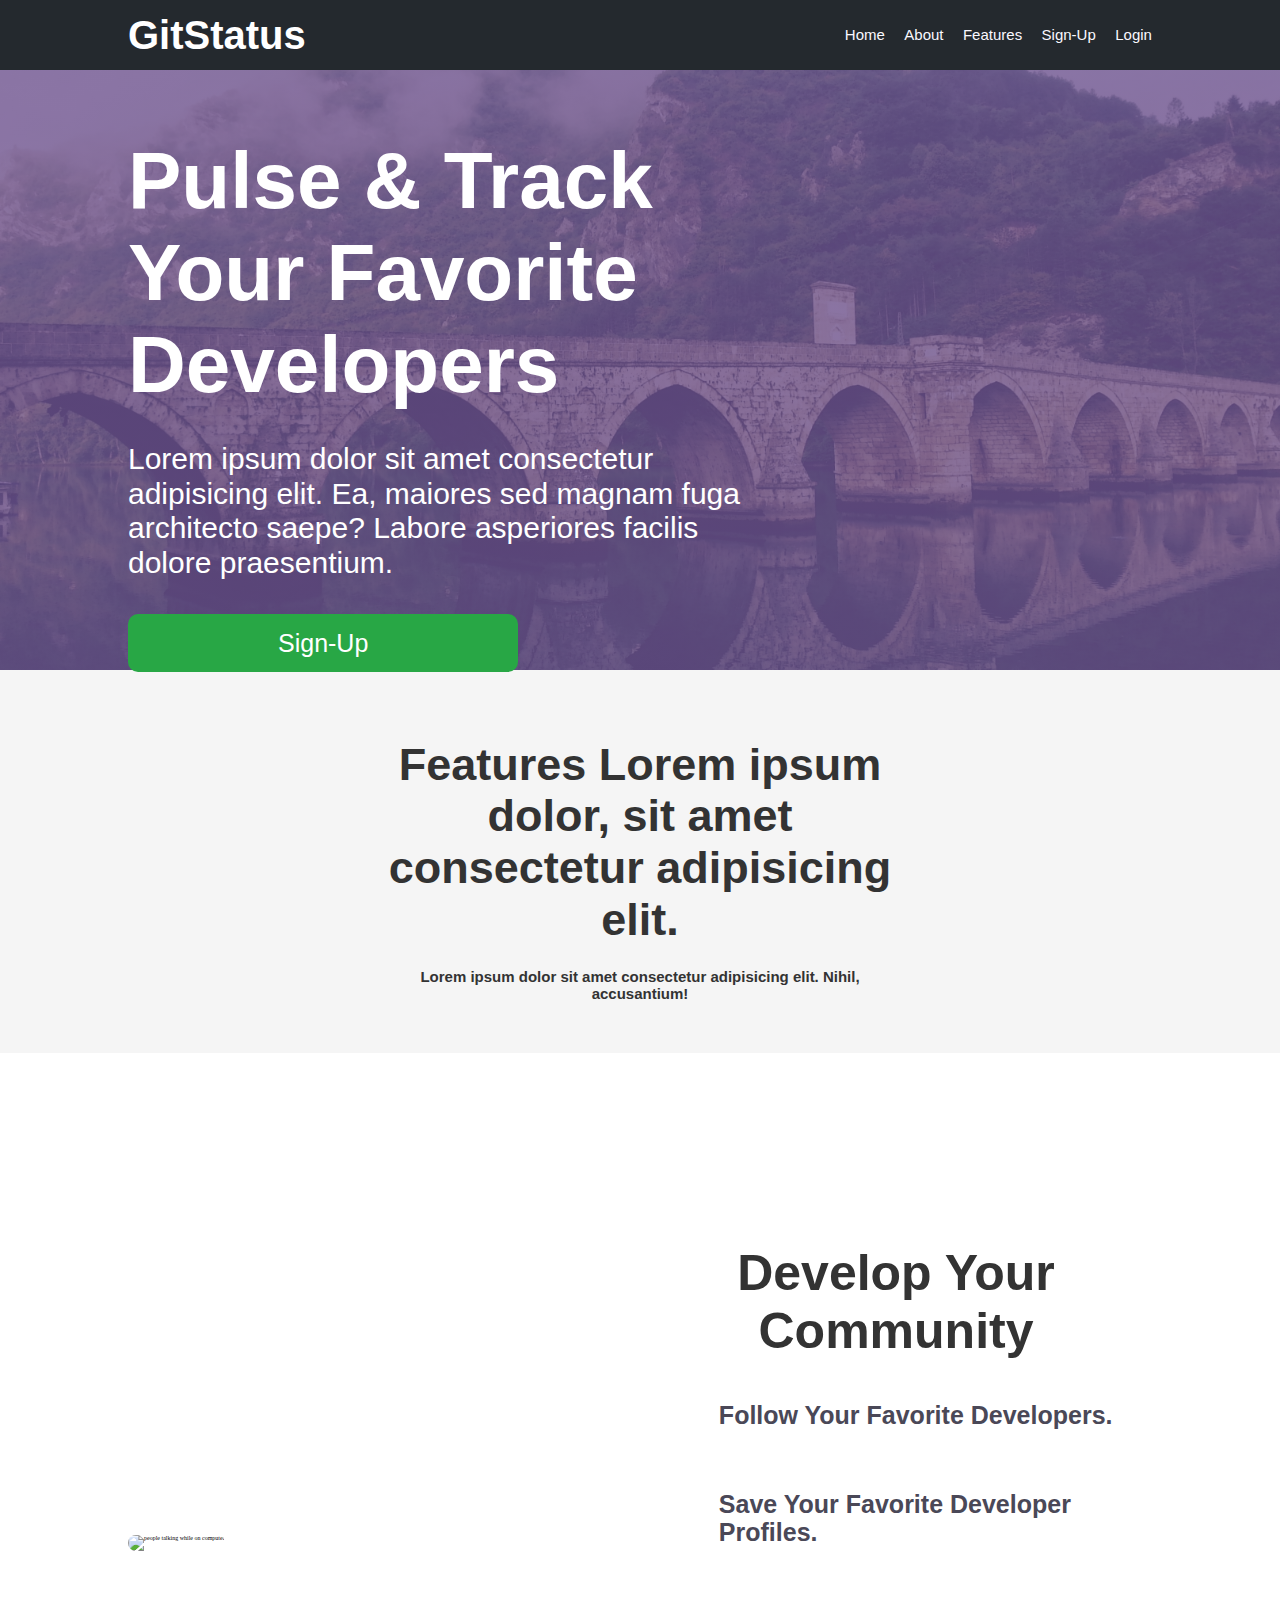
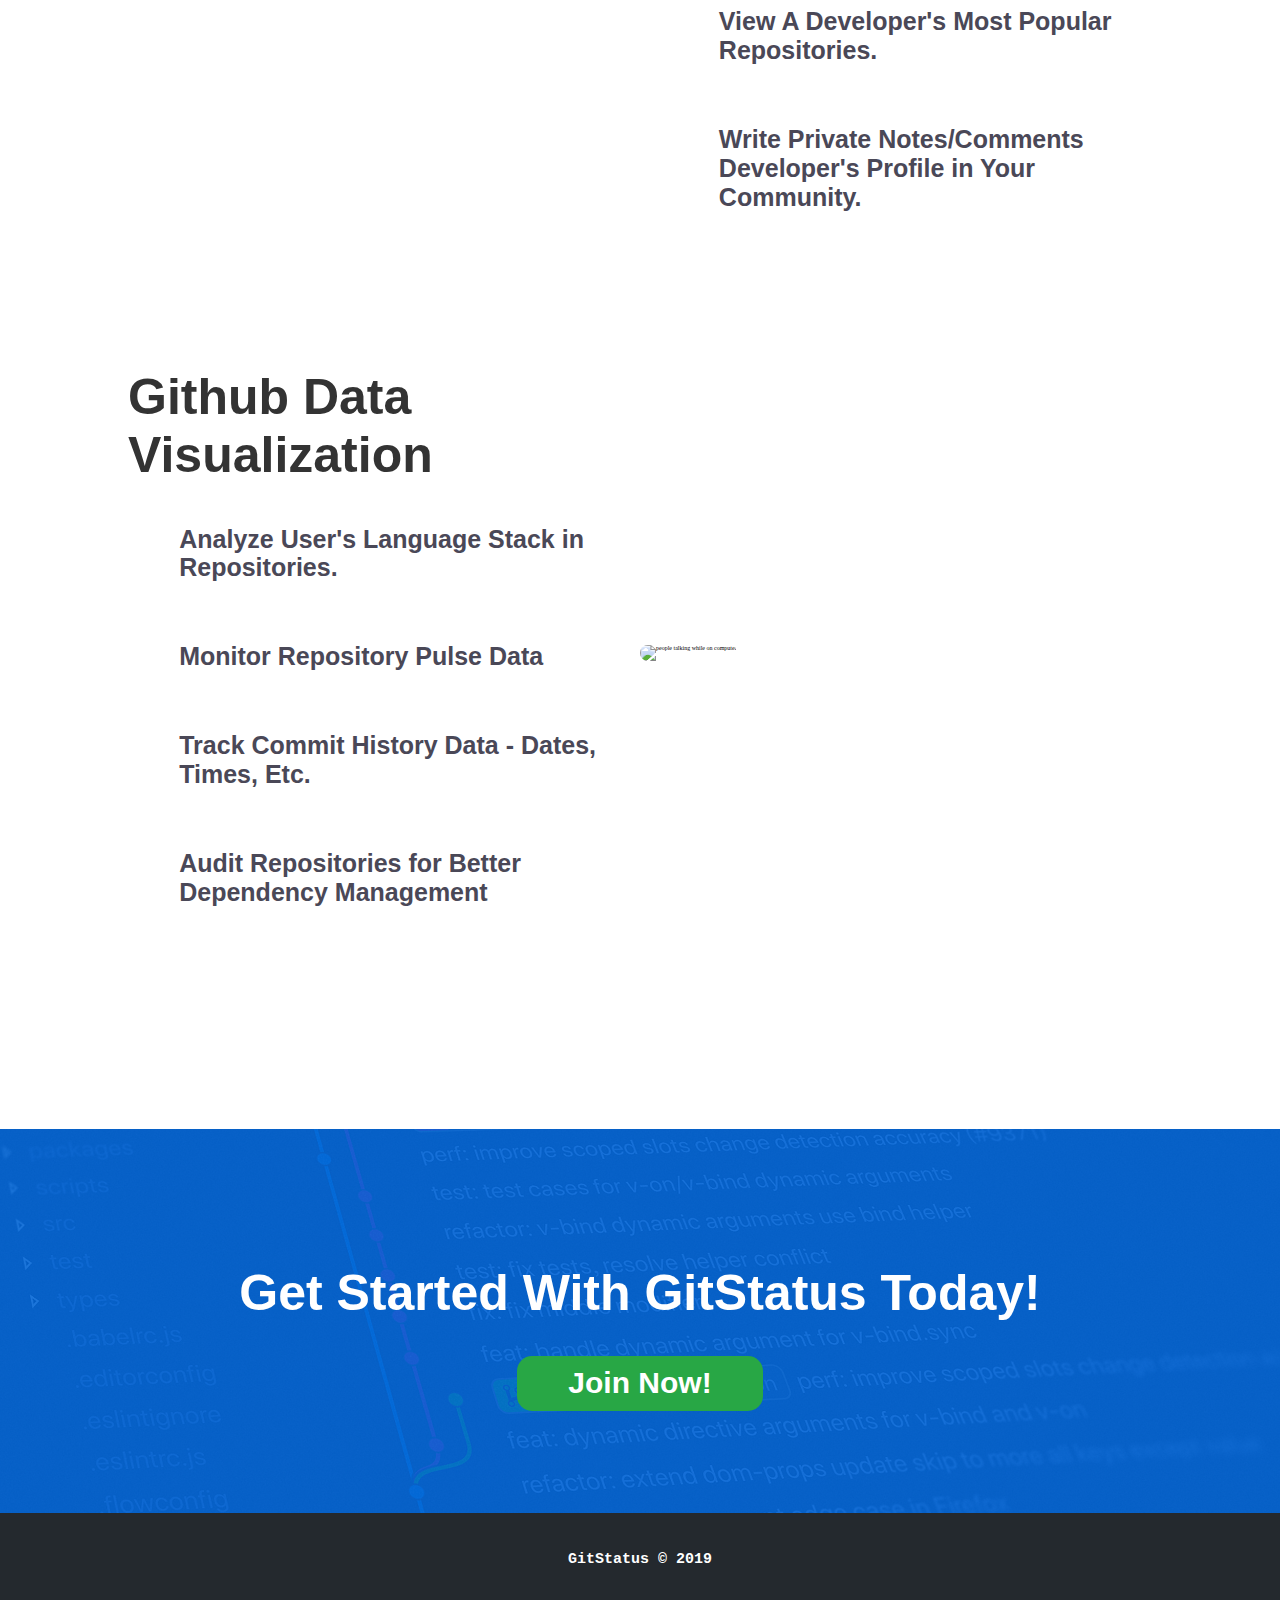
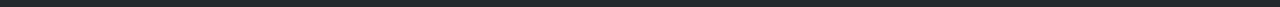
==== commit 6ab4fbff: "Merge pull request #8 from Build-GitHub-User-Breakdown/About-Us" ====
--- a/index.html
+++ b/index.html
@@ -14,9 +14,9 @@
             <!-- <img src="" alt="" class="logo"> -->
             <h2 class="nav-logo-txt">GitStatus</h2>
             <div class="nav-links">
-                <a href="" class="nav-link">Home</a>
-                <a href="" class="nav-link">About</a>
-                <a href="#features" class="nav-link">Features</a>
+                <a href="index.html" class="nav-link">Home</a>
+                <a href="about.html" class="nav-link">About</a>
+                <a href="index.html#features" class="nav-link">Features</a>
                 <a href="" class="nav-link">Sign-Up</a>
                 <a href="" class="nav-link">Login</a>
             </div>
@@ -45,7 +45,7 @@
             </h2>
         </div>
     </section>
-    <section class="community-section">
+    <section id="features" class="community-section">
         <div class="community-container">
             <div class="community-img-container">
                 <img src="./imgs/people.jpg" alt="people talking while on computer">
--- a/css/styles.css
+++ b/css/styles.css
@@ -481,7 +481,7 @@
   color: #333333;
 }
 .icon {
-  font-size: 2.5rem;
+  font-size: 3rem;
   color: #0366d6;
   padding-right: 10px;
 }
@@ -520,8 +520,8 @@
 .community-section .community-container .community-content h2 {
   width: 100%;
   text-align: center;
-  margin: 0 0 2% 0;
-  padding-bottom: 2%;
+  margin: 0 0 1% 0;
+  padding-bottom: 1%;
   font-family: InterUI, -apple-system, BlinkMacSystemFont, "Helvetica Neue", "Segoe UI", Oxygen, Ubuntu, Cantarell, "Open Sans", sans-serif;
   font-size: 5rem;
   font-weight: bold;
@@ -549,7 +549,7 @@
 .community-section .community-container .community-content .community-card .community-txt {
   width: 90%;
   font-family: -apple-system, BlinkMacSystemFont, "Segoe UI", Helvetica, Arial, sans-serif, "Apple Color Emoji", "Segoe UI Emoji", "Segoe UI Symbol";
-  font-size: 1.8rem;
+  font-size: 2.5rem;
   font-weight: 700;
   color: #4a4857;
 }
@@ -587,9 +587,8 @@
 }
 .analytics-section .analytics-container .analytics-content h2 {
   width: 100%;
-  text-align: center;
-  margin: 0 0 2% 0;
-  padding-bottom: 2%;
+  margin: 0 0 1% 0;
+  padding-bottom: 1%;
   font-family: InterUI, -apple-system, BlinkMacSystemFont, "Helvetica Neue", "Segoe UI", Oxygen, Ubuntu, Cantarell, "Open Sans", sans-serif;
   font-size: 5rem;
   font-weight: bold;
@@ -598,7 +597,6 @@
 .analytics-section .analytics-container .analytics-content .analytics-card {
   width: 100%;
   margin: 1% auto;
-  padding-left: 8%;
   display: flex;
   flex-flow: row wrap;
   justify-content: space-between;
@@ -617,7 +615,7 @@
 .analytics-section .analytics-container .analytics-content .analytics-card .analytics-txt {
   width: 90%;
   font-family: -apple-system, BlinkMacSystemFont, "Segoe UI", Helvetica, Arial, sans-serif, "Apple Color Emoji", "Segoe UI Emoji", "Segoe UI Symbol";
-  font-size: 1.8rem;
+  font-size: 2.5rem;
   font-weight: 700;
   color: #4a4857;
 }
@@ -653,6 +651,100 @@
 }
 .cta .cta-container a:hover {
   background-color: #333333;
+}
+.about-header-container {
+  width: 100%;
+  height: 450px;
+  padding: 0;
+  display: flex;
+  flex-flow: row wrap;
+  justify-content: flex-start;
+  align-content: center;
+  align-items: center;
+  background: linear-gradient(rgba(36, 41, 46, 0.7), rgba(36, 41, 46, 0.7)), url('../imgs/whiteboard.jpg') no-repeat center / 100%;
+  color: white;
+}
+.we-are-section {
+  width: 100%;
+  background-color: white;
+}
+.we-are-section .we-are-container {
+  width: 80%;
+  margin: 0 auto;
+  padding: 5% 0;
+}
+.we-are-section .we-are-container h2 {
+  margin: 0 0 2% 0;
+  text-align: center;
+  font-family: -apple-system, BlinkMacSystemFont, "Segoe UI", Helvetica, Arial, sans-serif, "Apple Color Emoji", "Segoe UI Emoji", "Segoe UI Symbol";
+  font-size: 5rem;
+  font-weight: bold;
+  color: #333333;
+}
+.we-are-section .we-are-container .we-are-txt {
+  width: 60%;
+  margin: auto;
+  text-align: center;
+  text-indent: 3rem;
+  line-height: 1.8;
+  font-family: -apple-system, BlinkMacSystemFont, "Segoe UI", Helvetica, Arial, sans-serif, "Apple Color Emoji", "Segoe UI Emoji", "Segoe UI Symbol";
+  font-size: 1.8rem;
+  font-weight: normal;
+  color: #333333;
+}
+.our-team-section {
+  width: 100%;
+}
+.our-team-section .our-team-container {
+  width: 80%;
+  margin: 0 auto;
+  padding: 5% 0;
+}
+.our-team-section .our-team-container h2 {
+  margin: 0;
+  text-align: center;
+  font-family: -apple-system, BlinkMacSystemFont, "Segoe UI", Helvetica, Arial, sans-serif, "Apple Color Emoji", "Segoe UI Emoji", "Segoe UI Symbol";
+  font-size: 5rem;
+  font-weight: bold;
+  color: #333333;
+}
+.our-team-section .our-team-container .team-member-container {
+  width: 100%;
+  margin: 2% 0;
+  display: flex;
+  flex-flow: columns wrap;
+  justify-content: space-evenly;
+  align-content: center;
+  align-items: center;
+}
+.our-team-section .our-team-container .team-member-container .team-member-card {
+  margin: 2% 2%;
+  padding: 1% 2%;
+  background-color: white;
+  border-radius: 20px;
+}
+.our-team-section .our-team-container .team-member-container .team-member-card .team-member-img-container {
+  width: 100%;
+}
+.our-team-section .our-team-container .team-member-container .team-member-card .team-member-img-container img {
+  width: 100%;
+  height: 100%;
+  border-radius: 100%;
+}
+.our-team-section .our-team-container .team-member-container .team-member-card h3 {
+  width: 100%;
+  margin: 0;
+  text-align: center;
+  font-family: -apple-system, BlinkMacSystemFont, "Segoe UI", Helvetica, Arial, sans-serif, "Apple Color Emoji", "Segoe UI Emoji", "Segoe UI Symbol";
+  font-size: 3rem;
+  font-weight: normal;
+  color: #333333;
+}
+.our-team-section .our-team-container .team-member-container .team-member-card .team-member-bio {
+  font-family: -apple-system, BlinkMacSystemFont, "Segoe UI", Helvetica, Arial, sans-serif, "Apple Color Emoji", "Segoe UI Emoji", "Segoe UI Symbol";
+  font-size: 1.8rem;
+  font-weight: normal;
+  color: #333333;
 }
 footer {
   width: 100%;
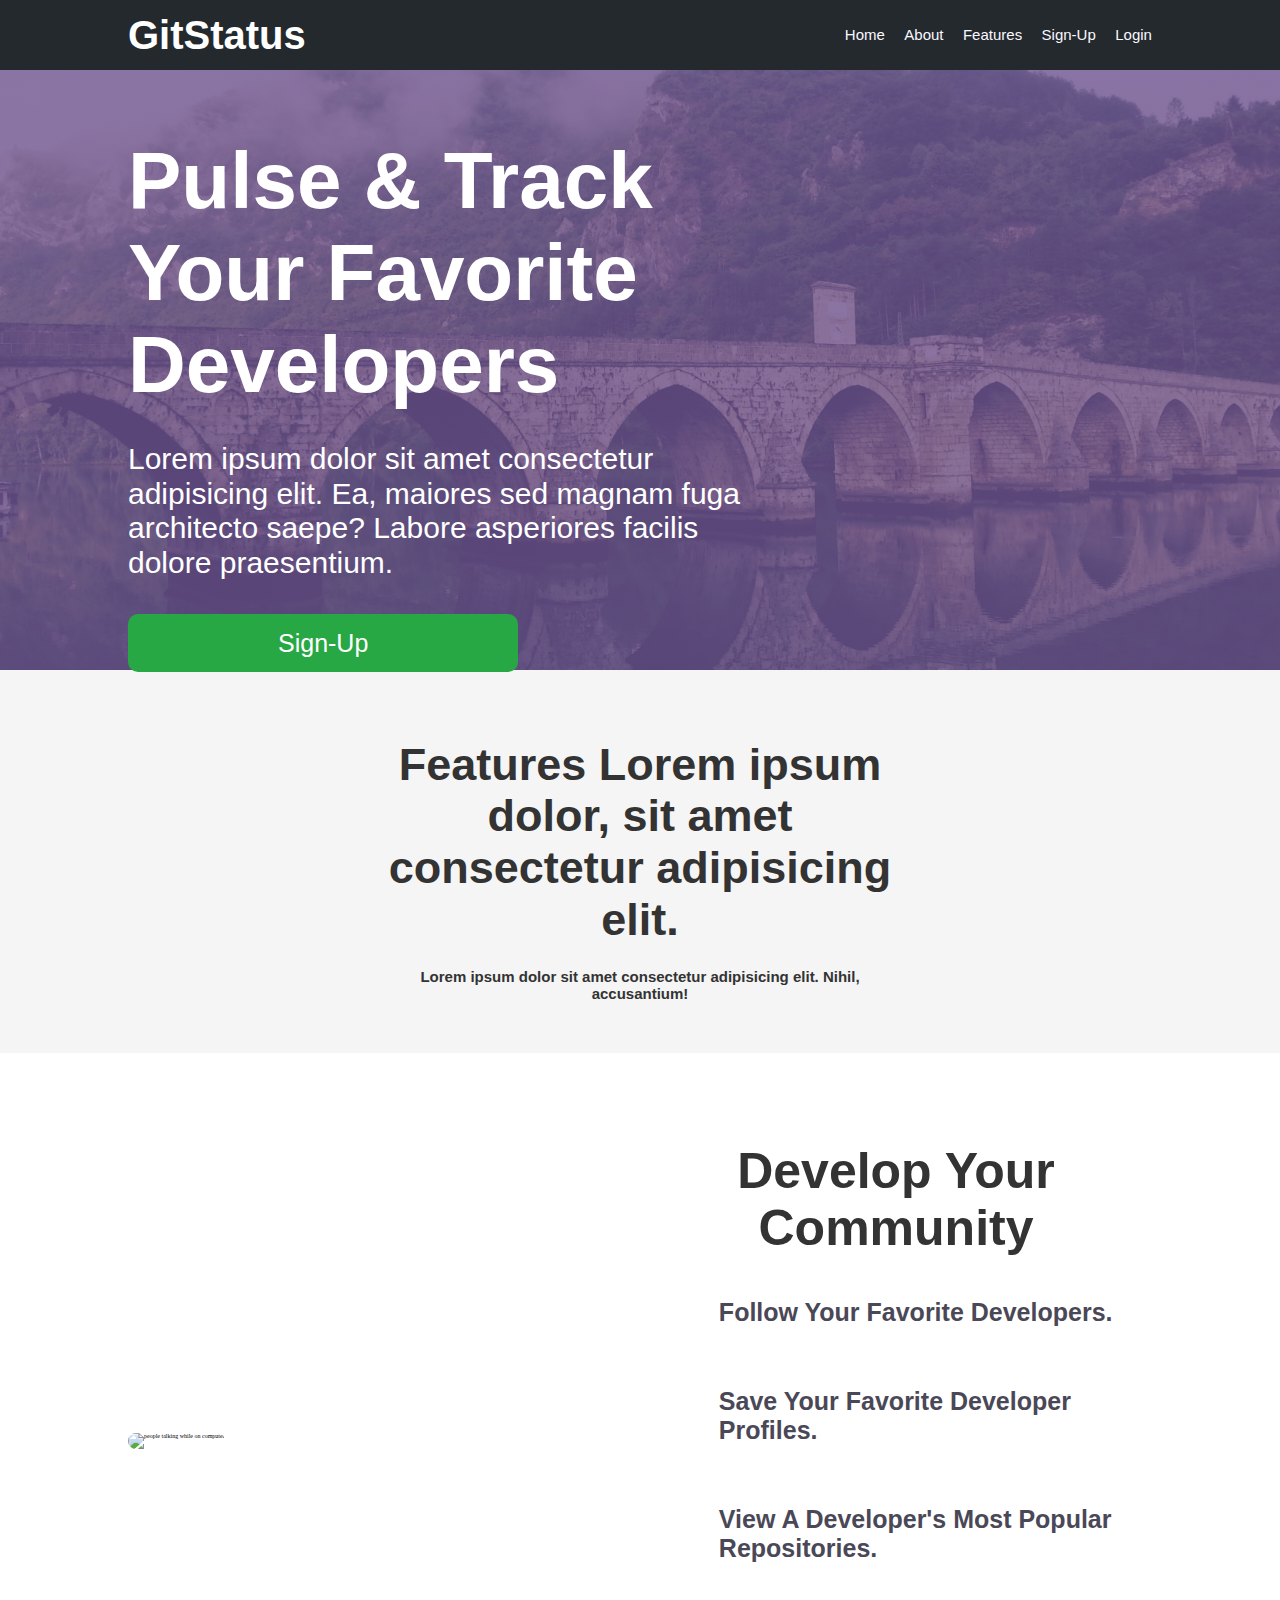
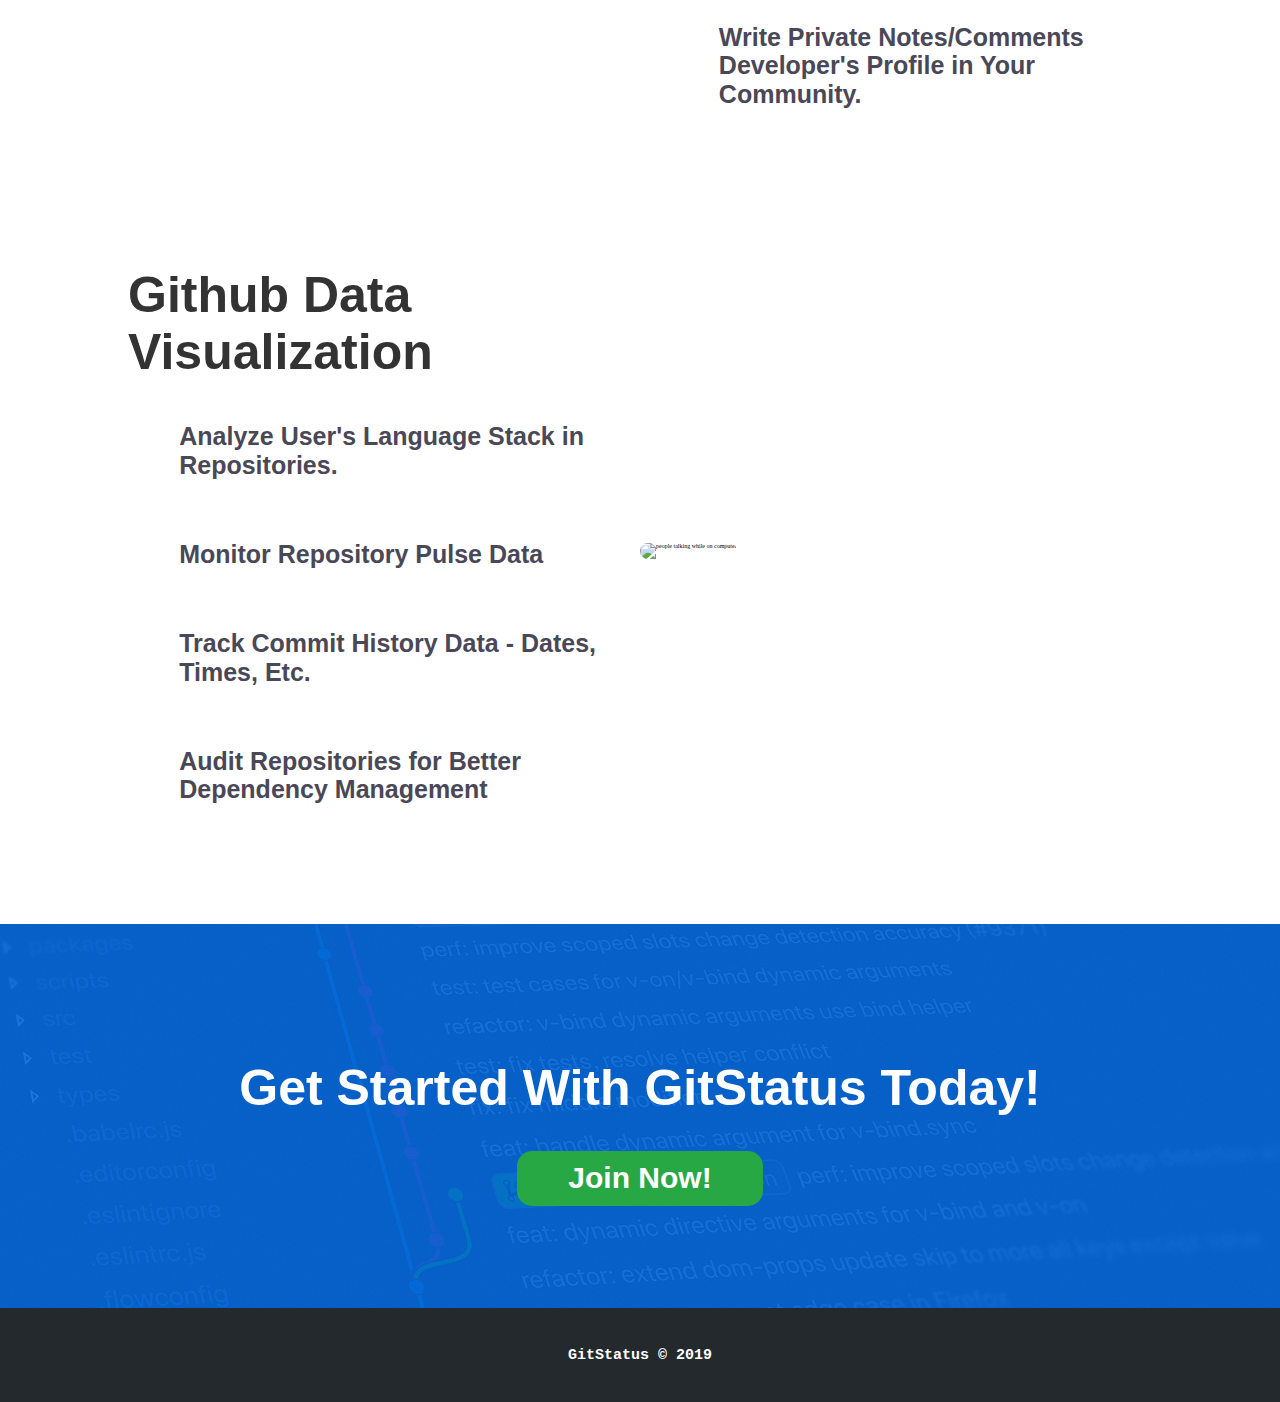
==== commit 9918856d: "[Add] Added Login/SignUp links" ====
--- a/index.html
+++ b/index.html
@@ -17,8 +17,8 @@
                 <a href="index.html" class="nav-link">Home</a>
                 <a href="about.html" class="nav-link">About</a>
                 <a href="index.html#features" class="nav-link">Features</a>
-                <a href="" class="nav-link">Sign-Up</a>
-                <a href="" class="nav-link">Login</a>
+                <a href="https://git-status.netlify.com/register" class="nav-link">Sign-Up</a>
+                <a href="https://git-status.netlify.com/login" class="nav-link">Login</a>
             </div>
         </div>
     </nav>
@@ -31,7 +31,7 @@
                 <h2 class="hero-sub-header">
                     Lorem ipsum dolor sit amet consectetur adipisicing elit. Ea, maiores sed magnam fuga architecto saepe? Labore asperiores facilis dolore praesentium.
                 </h2>
-                <a class="hero-link" href="#signup">Sign-Up</a>
+                <a class="hero-link" href="https://git-status.netlify.com/register">Sign-Up</a>
             </div>
         </div> 
     </header>
@@ -118,7 +118,7 @@
                 <h1 class="cta-header">
                     Get Started With GitStatus Today!
                 </h1>
-                <a href="" class="cta-btn">Join Now!</a>
+                <a href="https://git-status.netlify.com/register" class="cta-btn">Join Now!</a>
             </div>
     </section>
     <footer class="footer">
--- a/css/styles.css
+++ b/css/styles.css
@@ -487,7 +487,7 @@
 }
 .community-section {
   width: 100%;
-  padding-top: 10%;
+  padding-top: 2%;
   background-color: white;
 }
 .community-section .community-container {
@@ -555,7 +555,7 @@
 }
 .analytics-section {
   width: 100%;
-  padding-bottom: 10%;
+  padding-bottom: 2%;
   background-color: white;
 }
 .analytics-section .analytics-container {
@@ -702,6 +702,7 @@
 }
 .our-team-section .our-team-container h2 {
   margin: 0;
+  padding: 2% 0;
   text-align: center;
   font-family: -apple-system, BlinkMacSystemFont, "Segoe UI", Helvetica, Arial, sans-serif, "Apple Color Emoji", "Segoe UI Emoji", "Segoe UI Symbol";
   font-size: 5rem;
@@ -710,35 +711,51 @@
 }
 .our-team-section .our-team-container .team-member-container {
   width: 100%;
-  margin: 2% 0;
-  display: flex;
-  flex-flow: columns wrap;
+  max-width: 100%;
+  padding: 1.5% 0;
+  display: flex;
+  flex-flow: row wrap;
   justify-content: space-evenly;
   align-content: center;
   align-items: center;
 }
 .our-team-section .our-team-container .team-member-container .team-member-card {
-  margin: 2% 2%;
-  padding: 1% 2%;
+  width: 25%;
+  height: 400px;
+  max-width: 100%;
+  max-height: 100%;
+  margin: 5% 2%;
+  padding: 0 2%;
   background-color: white;
-  border-radius: 20px;
-}
-.our-team-section .our-team-container .team-member-container .team-member-card .team-member-img-container {
-  width: 100%;
-}
-.our-team-section .our-team-container .team-member-container .team-member-card .team-member-img-container img {
-  width: 100%;
-  height: 100%;
+  box-shadow: 0 4px 8px 0 rgba(0, 0, 0, 0.2);
+  display: flex;
+  flex-flow: row wrap;
+  justify-content: center;
+  align-content: flex-start;
+  align-items: flex-start;
+}
+.our-team-section .our-team-container .team-member-container .team-member-card img {
+  top: -70px;
+  position: relative;
+  max-width: 100%;
+  width: 150px;
+  height: 150px;
+  padding-bottom: 0;
   border-radius: 100%;
+  box-shadow: 0 10px 8px 0 rgba(0, 0, 0, 0.2);
 }
 .our-team-section .our-team-container .team-member-container .team-member-card h3 {
   width: 100%;
-  margin: 0;
+  margin: -30px 0;
+  padding: 0;
   text-align: center;
   font-family: -apple-system, BlinkMacSystemFont, "Segoe UI", Helvetica, Arial, sans-serif, "Apple Color Emoji", "Segoe UI Emoji", "Segoe UI Symbol";
   font-size: 3rem;
   font-weight: normal;
   color: #333333;
+}
+.our-team-section .our-team-container .team-member-container .team-member-card h4 {
+  border: 1px solid blue;
 }
 .our-team-section .our-team-container .team-member-container .team-member-card .team-member-bio {
   font-family: -apple-system, BlinkMacSystemFont, "Segoe UI", Helvetica, Arial, sans-serif, "Apple Color Emoji", "Segoe UI Emoji", "Segoe UI Symbol";
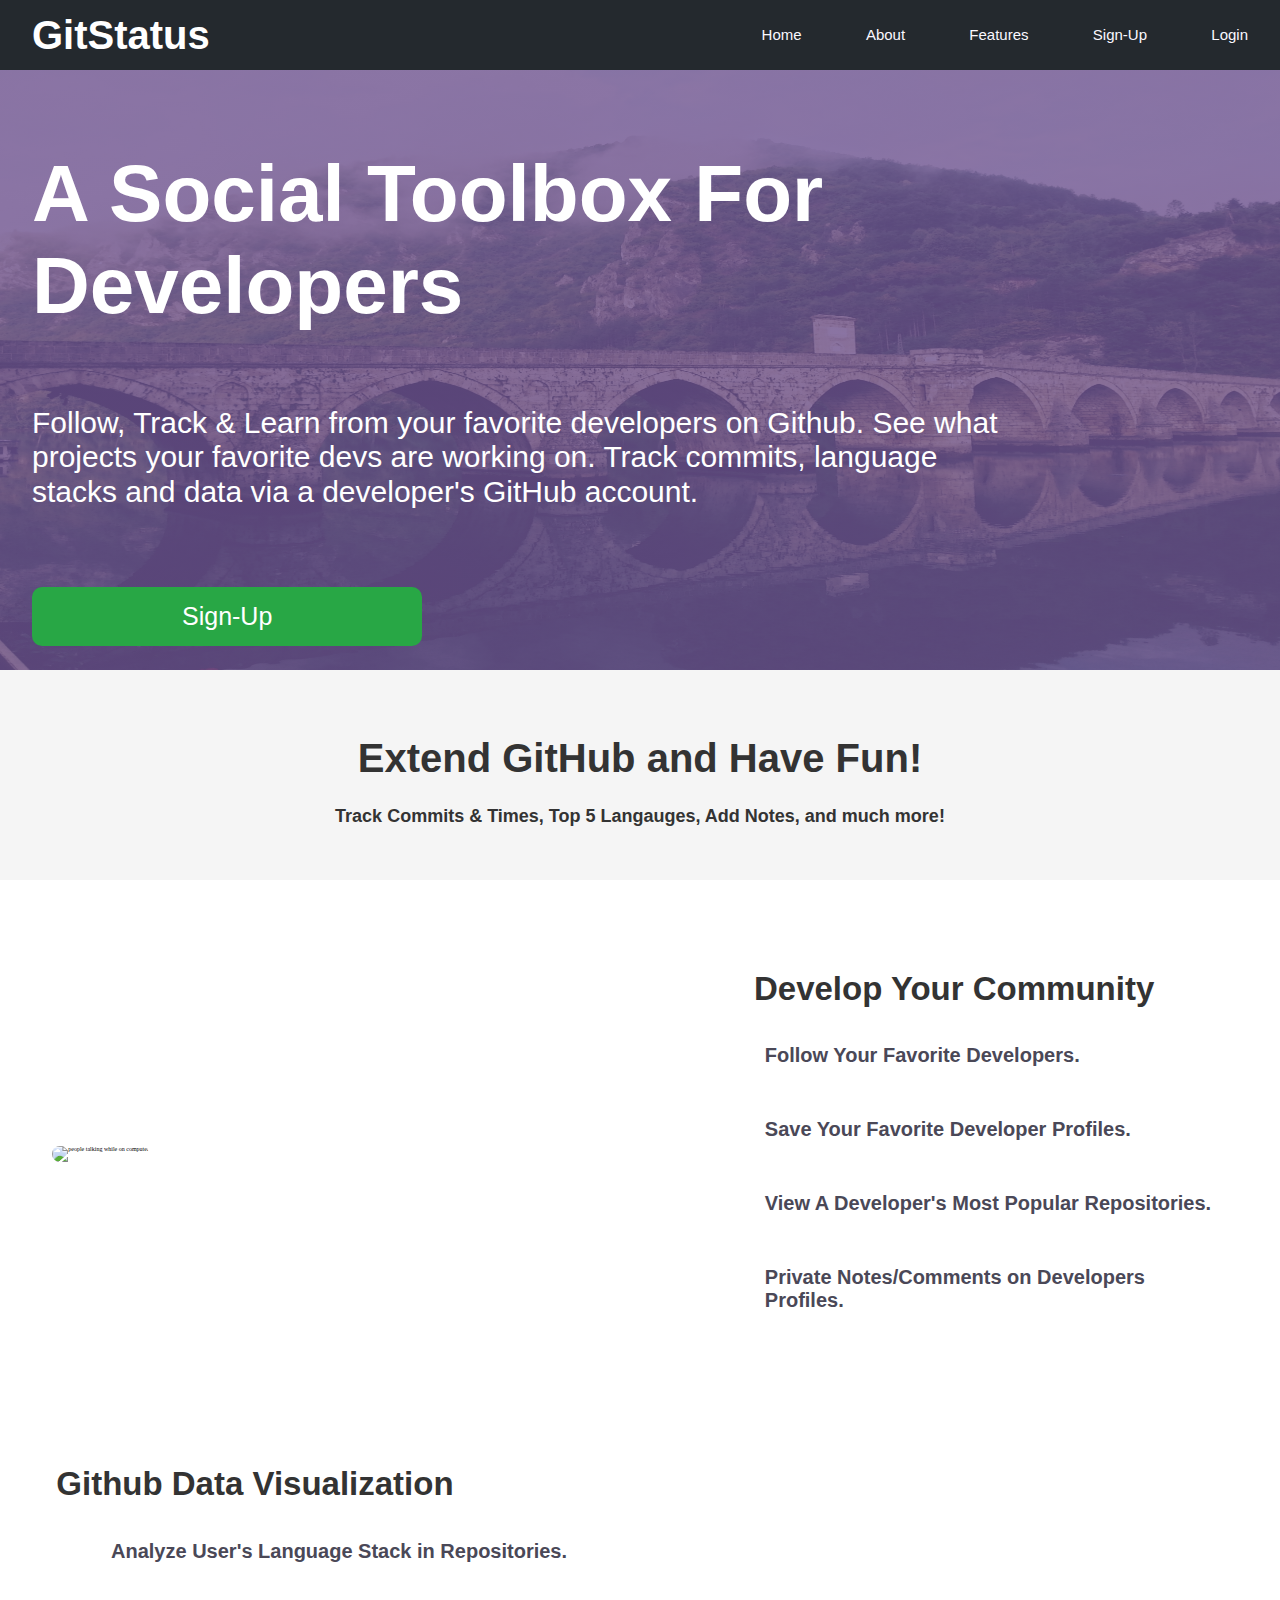
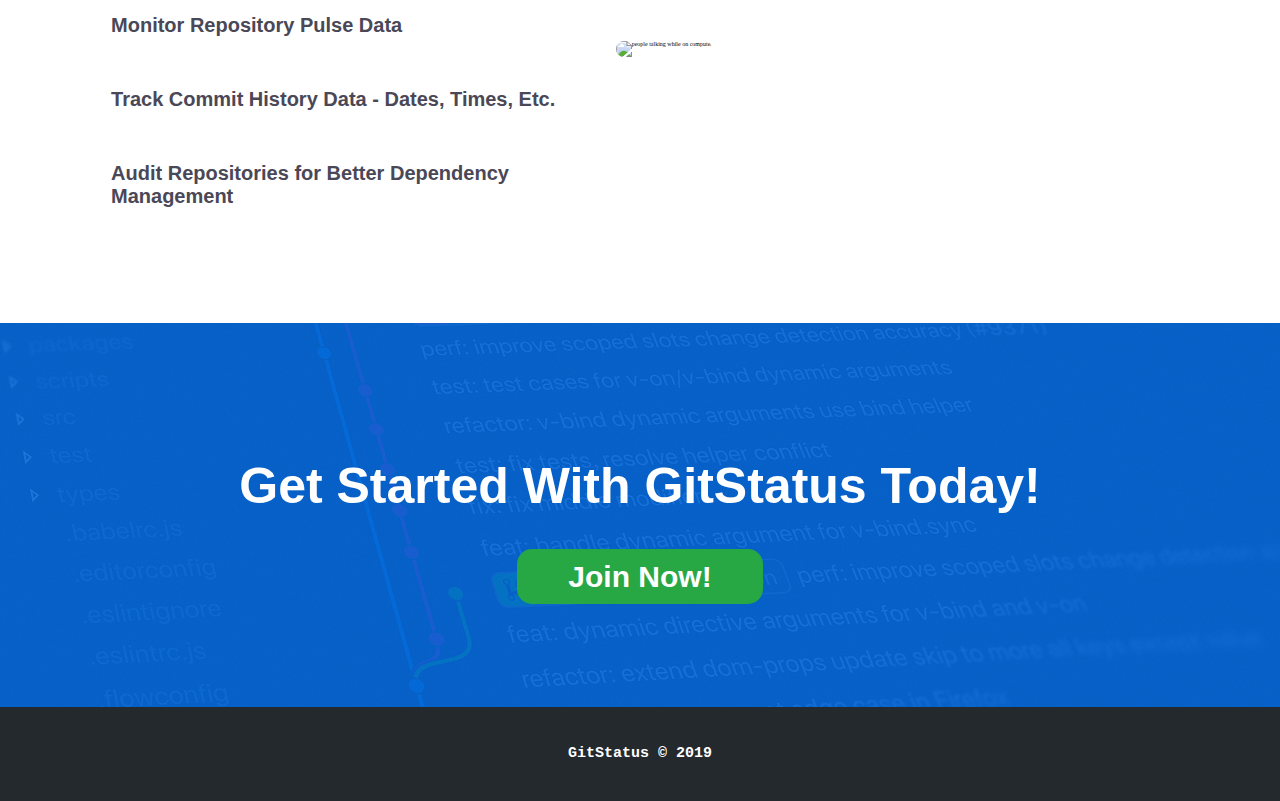
==== commit cd52904f: "Merge pull request #14 from Build-GitHub-User-Breakdown/media-queries" ====
--- a/index.html
+++ b/index.html
@@ -26,10 +26,10 @@
         <div class="hero-container">
             <div class="hero-header-container">
                 <h1 class="hero-header-txt">
-                        Pulse & Track Your Favorite Developers
+                    A Social Toolbox For Developers
                 </h1>
                 <h2 class="hero-sub-header">
-                    Lorem ipsum dolor sit amet consectetur adipisicing elit. Ea, maiores sed magnam fuga architecto saepe? Labore asperiores facilis dolore praesentium.
+                    Follow, Track & Learn from your favorite developers on Github. See what projects your favorite devs are working on. Track commits, language stacks and data via a developer's GitHub account.
                 </h2>
                 <a class="hero-link" href="https://git-status.netlify.com/register">Sign-Up</a>
             </div>
@@ -38,10 +38,10 @@
     <section class="feature-motto-section">
         <div class="feature-motto-container">
             <h1 class="feature-heading">
-                Features Lorem ipsum dolor, sit amet consectetur adipisicing elit. 
+                Extend GitHub and Have Fun!
             </h1>
             <h2 class="feature-sub-heading">
-                Lorem ipsum dolor sit amet consectetur adipisicing elit. Nihil, accusantium!
+                Track Commits & Times, Top 5 Langauges, Add Notes, and much more!
             </h2>
         </div>
     </section>
@@ -73,7 +73,7 @@
                 <div class="community-card">
                     <i class="fas fa-comments icon comments"></i>
                     <p class="community-txt"> 
-                        Write Private Notes/Comments Developer's Profile in Your Community.
+                        Private Notes/Comments on Developers Profiles.
                     </p>
                 </div>
             </div>
--- a/css/styles.css
+++ b/css/styles.css
@@ -370,18 +370,62 @@
   padding: 0;
   display: flex;
   flex-flow: row wrap;
-  justify-content: flex-start;
+  justify-content: center;
   align-content: center;
   align-items: center;
-  background: linear-gradient(rgba(110, 84, 148, 0.8), rgba(110, 84, 148, 0.8)), url('../imgs/bridge.jpg') no-repeat center / 100%;
+  background: linear-gradient(#6e5494cc, #6e5494cc), url('../imgs/bridge.jpg') no-repeat center / 100% 100%;
   color: white;
+}
+@media only screen and (max-width: 800px) {
+  header {
+    background: linear-gradient(#6e5494cc, #6e5494cc), url('../imgs/bridge.jpg') no-repeat center / 100% 100%;
+    height: 500px;
+  }
+}
+@media only screen and (max-width: 525px) {
+  header {
+    height: 300px;
+    background: linear-gradient(#6e5494cc, #6e5494cc), url('../imgs/bridge.jpg') no-repeat center / 100% 100%;
+  }
 }
 header .hero-container {
   width: 80%;
   margin: 0 auto;
 }
+@media only screen and (max-width: 1627px) {
+  header .hero-container {
+    width: 95%;
+  }
+}
+@media only screen and (max-width: 525px) {
+  header .hero-container {
+    width: 95%;
+    margin: 0;
+    padding: 0;
+  }
+}
 header .hero-container .hero-header-container {
   width: 60%;
+  display: flex;
+  flex-flow: row wrap;
+  justify-content: space-between;
+  align-content: center;
+  align-items: center;
+}
+@media only screen and (max-width: 1627px) {
+  header .hero-container .hero-header-container {
+    width: 80%;
+  }
+}
+@media only screen and (max-width: 1200px) {
+  header .hero-container .hero-header-container {
+    width: 90%;
+  }
+}
+@media only screen and (max-width: 1000px) {
+  header .hero-container .hero-header-container {
+    width: 97%;
+  }
 }
 header .hero-container .hero-header-container h1 {
   margin-bottom: 5%;
@@ -390,12 +434,68 @@
   font-weight: 900;
   color: white;
 }
+@media only screen and (max-width: 1200px) {
+  header .hero-container .hero-header-container h1 {
+    font-family: InterUI, -apple-system, BlinkMacSystemFont, "Helvetica Neue", "Segoe UI", Oxygen, Ubuntu, Cantarell, "Open Sans", sans-serif;
+    font-size: 7rem;
+    font-weight: 900;
+    color: white;
+  }
+}
+@media only screen and (max-width: 800px) {
+  header .hero-container .hero-header-container h1 {
+    font-family: InterUI, -apple-system, BlinkMacSystemFont, "Helvetica Neue", "Segoe UI", Oxygen, Ubuntu, Cantarell, "Open Sans", sans-serif;
+    font-size: 4.8rem;
+    font-weight: 900;
+    color: white;
+  }
+}
+@media only screen and (max-width: 525px) {
+  header .hero-container .hero-header-container h1 {
+    font-family: InterUI, -apple-system, BlinkMacSystemFont, "Helvetica Neue", "Segoe UI", Oxygen, Ubuntu, Cantarell, "Open Sans", sans-serif;
+    font-size: 3rem;
+    font-weight: 900;
+    color: white;
+  }
+}
+@media only screen and (max-width: 320px) {
+  header .hero-container .hero-header-container h1 {
+    font-family: InterUI, -apple-system, BlinkMacSystemFont, "Helvetica Neue", "Segoe UI", Oxygen, Ubuntu, Cantarell, "Open Sans", sans-serif;
+    font-size: 2.5rem;
+    font-weight: 900;
+    color: white;
+  }
+}
 header .hero-container .hero-header-container h2 {
   margin-bottom: 8% ;
   font-family: InterUI, -apple-system, BlinkMacSystemFont, "Helvetica Neue", "Segoe UI", Oxygen, Ubuntu, Cantarell, "Open Sans", sans-serif;
   font-size: 3rem;
   font-weight: normal;
   color: white;
+}
+@media only screen and (max-width: 800px) {
+  header .hero-container .hero-header-container h2 {
+    font-family: InterUI, -apple-system, BlinkMacSystemFont, "Helvetica Neue", "Segoe UI", Oxygen, Ubuntu, Cantarell, "Open Sans", sans-serif;
+    font-size: 2.2rem;
+    font-weight: normal;
+    color: white;
+  }
+}
+@media only screen and (max-width: 525px) {
+  header .hero-container .hero-header-container h2 {
+    font-family: InterUI, -apple-system, BlinkMacSystemFont, "Helvetica Neue", "Segoe UI", Oxygen, Ubuntu, Cantarell, "Open Sans", sans-serif;
+    font-size: 1.65rem;
+    font-weight: normal;
+    color: white;
+  }
+}
+@media only screen and (max-width: 320px) {
+  header .hero-container .hero-header-container h2 {
+    font-family: InterUI, -apple-system, BlinkMacSystemFont, "Helvetica Neue", "Segoe UI", Oxygen, Ubuntu, Cantarell, "Open Sans", sans-serif;
+    font-size: 1.4rem;
+    font-weight: normal;
+    color: white;
+  }
 }
 header .hero-container .hero-header-container a {
   padding: 15px 150px;
@@ -410,10 +510,48 @@
 header .hero-container .hero-header-container a:hover {
   background-color: #4a4857;
 }
+@media only screen and (max-width: 1000px) {
+  header .hero-container .hero-header-container a {
+    padding: 15px 130px;
+  }
+}
+@media only screen and (max-width: 800px) {
+  header .hero-container .hero-header-container a {
+    padding: 15px 80px;
+    font-family: InterUI, -apple-system, BlinkMacSystemFont, "Helvetica Neue", "Segoe UI", Oxygen, Ubuntu, Cantarell, "Open Sans", sans-serif;
+    font-size: 2rem;
+    font-weight: normal;
+    color: white;
+  }
+}
+@media only screen and (max-width: 525px) {
+  header .hero-container .hero-header-container a {
+    width: 45%;
+    text-align: center;
+    padding: 8px 30px;
+    font-family: InterUI, -apple-system, BlinkMacSystemFont, "Helvetica Neue", "Segoe UI", Oxygen, Ubuntu, Cantarell, "Open Sans", sans-serif;
+    font-size: 1.7rem;
+    font-weight: normal;
+    color: white;
+  }
+}
+@media only screen and (max-width: 320px) {
+  header .hero-container .hero-header-container a {
+    font-family: InterUI, -apple-system, BlinkMacSystemFont, "Helvetica Neue", "Segoe UI", Oxygen, Ubuntu, Cantarell, "Open Sans", sans-serif;
+    font-size: 1.4rem;
+    font-weight: normal;
+    color: white;
+  }
+}
 .nav-bar {
   width: 100%;
   font-family: -apple-system, BlinkMacSystemFont, "Segoe UI", Helvetica, Arial, sans-serif, "Apple Color Emoji", "Segoe UI Emoji", "Segoe UI Symbol";
   background-color: #24292e;
+}
+@media only screen and (max-width: 525px) {
+  .nav-bar {
+    height: 1%;
+  }
 }
 .nav-bar .nav-container {
   width: 80%;
@@ -425,12 +563,46 @@
   align-content: center;
   align-items: center;
 }
+@media only screen and (max-width: 1627px) {
+  .nav-bar .nav-container {
+    width: 95%;
+  }
+}
+@media only screen and (max-width: 525px) {
+  .nav-bar .nav-container {
+    width: 100%;
+    max-height: 1%;
+    margin: 0 auto;
+    padding-top: 3%;
+    display: flex;
+    flex-flow: row wrap;
+    justify-content: space-evenly;
+    align-content: center;
+    align-items: center;
+  }
+}
 .nav-bar .nav-container .nav-logo-txt {
   padding: 0;
   font-family: 'Ubuntu', sans-serif;
   font-size: 4rem;
   font-weight: bolder;
   color: white;
+}
+@media only screen and (max-width: 800px) {
+  .nav-bar .nav-container .nav-logo-txt {
+    font-family: 'Ubuntu', sans-serif;
+    font-size: 3rem;
+    font-weight: bolder;
+    color: white;
+  }
+}
+@media only screen and (max-width: 525px) {
+  .nav-bar .nav-container .nav-logo-txt {
+    width: 100%;
+    margin: 0 0 2% 0;
+    padding: 0;
+    text-align: center;
+  }
 }
 .nav-bar .nav-container .nav-links {
   width: 30%;
@@ -440,6 +612,28 @@
   align-content: center;
   align-items: center;
 }
+@media only screen and (max-width: 1627px) {
+  .nav-bar .nav-container .nav-links {
+    width: 40%;
+  }
+}
+@media only screen and (max-width: 800px) {
+  .nav-bar .nav-container .nav-links {
+    width: 55%;
+  }
+}
+@media only screen and (max-width: 525px) {
+  .nav-bar .nav-container .nav-links {
+    width: 100%;
+    margin: 0;
+    padding: 0;
+    display: flex;
+    flex-flow: row wrap;
+    justify-content: space-evenly;
+    align-content: center;
+    align-items: center;
+  }
+}
 .nav-bar .nav-container .nav-links a {
   text-decoration: none;
   font-family: -apple-system, BlinkMacSystemFont, "Segoe UI", Helvetica, Arial, sans-serif, "Apple Color Emoji", "Segoe UI Emoji", "Segoe UI Symbol";
@@ -449,6 +643,29 @@
 }
 .nav-bar .nav-container .nav-links a:hover {
   color: #8685ef;
+}
+@media only screen and (max-width: 525px) {
+  .nav-bar .nav-container .nav-links a:hover {
+    color: white;
+    background-color: #0366d6;
+  }
+}
+@media only screen and (max-width: 525px) {
+  .nav-bar .nav-container .nav-links a {
+    width: 100%;
+    padding: 2% 0;
+    border-top: 1px solid #4a4857;
+    text-align: center;
+    font-family: -apple-system, BlinkMacSystemFont, "Segoe UI", Helvetica, Arial, sans-serif, "Apple Color Emoji", "Segoe UI Emoji", "Segoe UI Symbol";
+    font-size: 2rem;
+    font-weight: normal;
+    color: #faf8ff;
+  }
+}
+@media only screen and (max-width: 525px) {
+  .nav-bar .nav-container .nav-links a:last-child {
+    border-bottom: 1px solid #4a4857;
+  }
 }
 .feature-motto-section {
   width: 100%;
@@ -463,6 +680,26 @@
   align-content: center;
   align-items: center;
 }
+@media only screen and (max-width: 1627px) {
+  .feature-motto-section .feature-motto-container {
+    width: 97%;
+  }
+}
+@media only screen and (max-width: 1200px) {
+  .feature-motto-section .feature-motto-container {
+    width: 97%;
+  }
+}
+@media only screen and (max-width: 800px) {
+  .feature-motto-section .feature-motto-container {
+    width: 95%;
+  }
+}
+@media only screen and (max-width: 525px) {
+  .feature-motto-section .feature-motto-container {
+    width: 100%;
+  }
+}
 .feature-motto-section .feature-motto-container .feature-heading {
   width: 55%;
   margin-bottom: 10px;
@@ -472,6 +709,56 @@
   font-weight: 700;
   color: #333333;
 }
+@media only screen and (max-width: 1627px) {
+  .feature-motto-section .feature-motto-container .feature-heading {
+    width: 75%;
+    font-family: InterUI, -apple-system, BlinkMacSystemFont, "Helvetica Neue", "Segoe UI", Oxygen, Ubuntu, Cantarell, "Open Sans", sans-serif;
+    font-size: 4rem;
+    font-weight: 700;
+    color: #333333;
+  }
+}
+@media only screen and (max-width: 1200px) {
+  .feature-motto-section .feature-motto-container .feature-heading {
+    width: 85%;
+  }
+}
+@media only screen and (max-width: 1000px) {
+  .feature-motto-section .feature-motto-container .feature-heading {
+    width: 95%;
+    font-family: InterUI, -apple-system, BlinkMacSystemFont, "Helvetica Neue", "Segoe UI", Oxygen, Ubuntu, Cantarell, "Open Sans", sans-serif;
+    font-size: 3.5rem;
+    font-weight: 700;
+    color: #333333;
+  }
+}
+@media only screen and (max-width: 800px) {
+  .feature-motto-section .feature-motto-container .feature-heading {
+    width: 75%;
+    font-family: InterUI, -apple-system, BlinkMacSystemFont, "Helvetica Neue", "Segoe UI", Oxygen, Ubuntu, Cantarell, "Open Sans", sans-serif;
+    font-size: 3rem;
+    font-weight: 700;
+    color: #333333;
+  }
+}
+@media only screen and (max-width: 525px) {
+  .feature-motto-section .feature-motto-container .feature-heading {
+    width: 100%;
+    padding: 0 2%;
+    font-family: InterUI, -apple-system, BlinkMacSystemFont, "Helvetica Neue", "Segoe UI", Oxygen, Ubuntu, Cantarell, "Open Sans", sans-serif;
+    font-size: 2.5rem;
+    font-weight: 700;
+    color: #333333;
+  }
+}
+@media only screen and (max-width: 320px) {
+  .feature-motto-section .feature-motto-container .feature-heading {
+    font-family: InterUI, -apple-system, BlinkMacSystemFont, "Helvetica Neue", "Segoe UI", Oxygen, Ubuntu, Cantarell, "Open Sans", sans-serif;
+    font-size: 1.8rem;
+    font-weight: 700;
+    color: #333333;
+  }
+}
 .feature-motto-section .feature-motto-container .feature-sub-heading {
   width: 50%;
   text-align: center;
@@ -480,10 +767,88 @@
   font-weight: 700;
   color: #333333;
 }
+@media only screen and (max-width: 1627px) {
+  .feature-motto-section .feature-motto-container .feature-sub-heading {
+    width: 65%;
+    font-family: InterUI, -apple-system, BlinkMacSystemFont, "Helvetica Neue", "Segoe UI", Oxygen, Ubuntu, Cantarell, "Open Sans", sans-serif;
+    font-size: 1.8rem;
+    font-weight: 700;
+    color: #333333;
+  }
+}
+@media only screen and (max-width: 1200px) {
+  .feature-motto-section .feature-motto-container .feature-sub-heading {
+    width: 75%;
+    font-family: InterUI, -apple-system, BlinkMacSystemFont, "Helvetica Neue", "Segoe UI", Oxygen, Ubuntu, Cantarell, "Open Sans", sans-serif;
+    font-size: 2rem;
+    font-weight: 700;
+    color: #333333;
+  }
+}
+@media only screen and (max-width: 800px) {
+  .feature-motto-section .feature-motto-container .feature-sub-heading {
+    width: 75%;
+    font-family: InterUI, -apple-system, BlinkMacSystemFont, "Helvetica Neue", "Segoe UI", Oxygen, Ubuntu, Cantarell, "Open Sans", sans-serif;
+    font-size: 1.3rem;
+    font-weight: 700;
+    color: #333333;
+  }
+}
+@media only screen and (max-width: 525px) {
+  .feature-motto-section .feature-motto-container .feature-sub-heading {
+    width: 75%;
+    padding: 0 2%;
+    font-family: InterUI, -apple-system, BlinkMacSystemFont, "Helvetica Neue", "Segoe UI", Oxygen, Ubuntu, Cantarell, "Open Sans", sans-serif;
+    font-size: 1.7rem;
+    font-weight: 500;
+    color: #333333;
+  }
+}
+@media only screen and (max-width: 320px) {
+  .feature-motto-section .feature-motto-container .feature-sub-heading {
+    width: 100%;
+    padding: 0 2%;
+    font-family: InterUI, -apple-system, BlinkMacSystemFont, "Helvetica Neue", "Segoe UI", Oxygen, Ubuntu, Cantarell, "Open Sans", sans-serif;
+    font-size: 1.4rem;
+    font-weight: 500;
+    color: #333333;
+  }
+}
 .icon {
   font-size: 3rem;
   color: #0366d6;
   padding-right: 10px;
+}
+@media only screen and (max-width: 1627px) {
+  .icon {
+    font-size: 2rem;
+  }
+}
+@media only screen and (max-width: 1200px) {
+  .icon {
+    font-size: 2rem;
+  }
+}
+@media only screen and (max-width: 1000px) {
+  .icon {
+    font-size: 1.6rem;
+  }
+}
+@media only screen and (max-width: 800px) {
+  .icon {
+    font-size: 2rem;
+    text-align: center;
+  }
+}
+@media only screen and (max-width: 525px) {
+  .icon {
+    font-size: 3rem;
+  }
+}
+@media only screen and (max-width: 320px) {
+  .icon {
+    font-size: 2rem;
+  }
 }
 .community-section {
   width: 100%;
@@ -500,6 +865,27 @@
   align-content: center;
   align-items: center;
 }
+@media only screen and (max-width: 1627px) {
+  .community-section .community-container {
+    width: 95%;
+  }
+}
+@media only screen and (max-width: 1200px) {
+  .community-section .community-container {
+    width: 97%;
+  }
+}
+@media only screen and (max-width: 1000px) {
+  .community-section .community-container {
+    width: 100%;
+  }
+}
+@media only screen and (max-width: 800px) {
+  .community-section .community-container {
+    width: 95%;
+    padding: 2% 0;
+  }
+}
 .community-section .community-container .community-img-container {
   width: 50%;
 }
@@ -507,6 +893,26 @@
   width: 100%;
   height: 100%;
   border-radius: 15px;
+}
+@media only screen and (max-width: 525px) {
+  .community-section .community-container .community-img-container img {
+    border-radius: 0;
+  }
+}
+@media only screen and (max-width: 1000px) {
+  .community-section .community-container .community-img-container {
+    width: 48%;
+  }
+}
+@media only screen and (max-width: 800px) {
+  .community-section .community-container .community-img-container {
+    width: 95%;
+  }
+}
+@media only screen and (max-width: 525px) {
+  .community-section .community-container .community-img-container {
+    width: 100%;
+  }
 }
 .community-section .community-container .community-content {
   width: 50%;
@@ -517,6 +923,28 @@
   align-content: center;
   align-items: center;
 }
+@media only screen and (max-width: 1627px) {
+  .community-section .community-container .community-content {
+    width: 45%;
+  }
+}
+@media only screen and (max-width: 1200px) {
+  .community-section .community-container .community-content {
+    width: 45%;
+  }
+}
+@media only screen and (max-width: 1000px) {
+  .community-section .community-container .community-content {
+    width: 40%;
+    marigin: 2% 0;
+  }
+}
+@media only screen and (max-width: 800px) {
+  .community-section .community-container .community-content {
+    width: 100%;
+    margin: 2% 0;
+  }
+}
 .community-section .community-container .community-content h2 {
   width: 100%;
   text-align: center;
@@ -527,6 +955,58 @@
   font-weight: bold;
   color: #333333;
 }
+@media only screen and (max-width: 1627px) {
+  .community-section .community-container .community-content h2 {
+    font-family: InterUI, -apple-system, BlinkMacSystemFont, "Helvetica Neue", "Segoe UI", Oxygen, Ubuntu, Cantarell, "Open Sans", sans-serif;
+    font-size: 3.3rem;
+    font-weight: bold;
+    color: #333333;
+  }
+}
+@media only screen and (max-width: 1200px) {
+  .community-section .community-container .community-content h2 {
+    font-family: InterUI, -apple-system, BlinkMacSystemFont, "Helvetica Neue", "Segoe UI", Oxygen, Ubuntu, Cantarell, "Open Sans", sans-serif;
+    font-size: 3rem;
+    font-weight: bold;
+    color: #333333;
+  }
+}
+@media only screen and (max-width: 1000px) {
+  .community-section .community-container .community-content h2 {
+    font-family: InterUI, -apple-system, BlinkMacSystemFont, "Helvetica Neue", "Segoe UI", Oxygen, Ubuntu, Cantarell, "Open Sans", sans-serif;
+    font-size: 2.7rem;
+    font-weight: bold;
+    color: #333333;
+  }
+}
+@media only screen and (max-width: 800px) {
+  .community-section .community-container .community-content h2 {
+    margin: 2% 0;
+    text-align: center;
+    font-family: InterUI, -apple-system, BlinkMacSystemFont, "Helvetica Neue", "Segoe UI", Oxygen, Ubuntu, Cantarell, "Open Sans", sans-serif;
+    font-size: 4.3rem;
+    font-weight: bold;
+    color: #333333;
+  }
+}
+@media only screen and (max-width: 525px) {
+  .community-section .community-container .community-content h2 {
+    margin: 2% 0;
+    text-align: center;
+    font-family: InterUI, -apple-system, BlinkMacSystemFont, "Helvetica Neue", "Segoe UI", Oxygen, Ubuntu, Cantarell, "Open Sans", sans-serif;
+    font-size: 3rem;
+    font-weight: bold;
+    color: #333333;
+  }
+}
+@media only screen and (max-width: 320px) {
+  .community-section .community-container .community-content h2 {
+    font-family: InterUI, -apple-system, BlinkMacSystemFont, "Helvetica Neue", "Segoe UI", Oxygen, Ubuntu, Cantarell, "Open Sans", sans-serif;
+    font-size: 2.5rem;
+    font-weight: bold;
+    color: #333333;
+  }
+}
 .community-section .community-container .community-content .community-card {
   width: 100%;
   margin: 1% auto;
@@ -537,14 +1017,41 @@
   align-content: center;
   align-items: center;
 }
+@media only screen and (max-width: 525px) {
+  .community-section .community-container .community-content .community-card .user {
+    width: 100%;
+  }
+}
 .community-section .community-container .community-content .community-card .star {
   color: #ffd33d;
 }
+@media only screen and (max-width: 525px) {
+  .community-section .community-container .community-content .community-card .star {
+    width: 100%;
+  }
+}
 .community-section .community-container .community-content .community-card .fire {
   color: #d73a49;
 }
+@media only screen and (max-width: 525px) {
+  .community-section .community-container .community-content .community-card .fire {
+    width: 100%;
+  }
+}
 .community-section .community-container .community-content .community-card .comments {
   color: #28a745;
+}
+@media only screen and (max-width: 525px) {
+  .community-section .community-container .community-content .community-card .comments {
+    width: 100%;
+  }
+}
+@media only screen and (max-width: 525px) {
+  .community-section .community-container .community-content .community-card {
+    text-align: center;
+    padding-left: 0;
+    padding: 2% 0;
+  }
 }
 .community-section .community-container .community-content .community-card .community-txt {
   width: 90%;
@@ -552,6 +1059,56 @@
   font-size: 2.5rem;
   font-weight: 700;
   color: #4a4857;
+}
+@media only screen and (max-width: 1627px) {
+  .community-section .community-container .community-content .community-card .community-txt {
+    font-family: -apple-system, BlinkMacSystemFont, "Segoe UI", Helvetica, Arial, sans-serif, "Apple Color Emoji", "Segoe UI Emoji", "Segoe UI Symbol";
+    font-size: 2rem;
+    font-weight: 700;
+    color: #4a4857;
+  }
+}
+@media only screen and (max-width: 1200px) {
+  .community-section .community-container .community-content .community-card .community-txt {
+    font-family: -apple-system, BlinkMacSystemFont, "Segoe UI", Helvetica, Arial, sans-serif, "Apple Color Emoji", "Segoe UI Emoji", "Segoe UI Symbol";
+    font-size: 2rem;
+    font-weight: 700;
+    color: #4a4857;
+  }
+}
+@media only screen and (max-width: 1000px) {
+  .community-section .community-container .community-content .community-card .community-txt {
+    font-family: -apple-system, BlinkMacSystemFont, "Segoe UI", Helvetica, Arial, sans-serif, "Apple Color Emoji", "Segoe UI Emoji", "Segoe UI Symbol";
+    font-size: 1.8rem;
+    font-weight: 700;
+    color: #4a4857;
+  }
+}
+@media only screen and (max-width: 800px) {
+  .community-section .community-container .community-content .community-card .community-txt {
+    font-family: -apple-system, BlinkMacSystemFont, "Segoe UI", Helvetica, Arial, sans-serif, "Apple Color Emoji", "Segoe UI Emoji", "Segoe UI Symbol";
+    font-size: 2rem;
+    font-weight: 700;
+    color: #4a4857;
+  }
+}
+@media only screen and (max-width: 525px) {
+  .community-section .community-container .community-content .community-card .community-txt {
+    width: 100%;
+    font-family: -apple-system, BlinkMacSystemFont, "Segoe UI", Helvetica, Arial, sans-serif, "Apple Color Emoji", "Segoe UI Emoji", "Segoe UI Symbol";
+    font-size: 2.5rem;
+    font-weight: 700;
+    color: #4a4857;
+  }
+}
+@media only screen and (max-width: 320px) {
+  .community-section .community-container .community-content .community-card .community-txt {
+    width: 100%;
+    font-family: -apple-system, BlinkMacSystemFont, "Segoe UI", Helvetica, Arial, sans-serif, "Apple Color Emoji", "Segoe UI Emoji", "Segoe UI Symbol";
+    font-size: 1.8rem;
+    font-weight: 700;
+    color: #4a4857;
+  }
 }
 .analytics-section {
   width: 100%;
@@ -568,6 +1125,32 @@
   align-content: center;
   align-items: center;
 }
+@media only screen and (max-width: 1627px) {
+  .analytics-section .analytics-container {
+    width: 95%;
+  }
+}
+@media only screen and (max-width: 1200px) {
+  .analytics-section .analytics-container {
+    width: 97%;
+  }
+}
+@media only screen and (max-width: 1000px) {
+  .analytics-section .analytics-container {
+    width: 95%;
+  }
+}
+@media only screen and (max-width: 800px) {
+  .analytics-section .analytics-container {
+    width: 95%;
+    padding: 2% 0;
+    display: flex;
+    flex-flow: row wrap;
+    justify-content: space-evenly;
+    align-content: center;
+    align-items: center;
+  }
+}
 .analytics-section .analytics-container .analytics-img-container {
   width: 50%;
 }
@@ -575,6 +1158,38 @@
   width: 100%;
   height: 100%;
   border-radius: 15px;
+}
+@media only screen and (max-width: 525px) {
+  .analytics-section .analytics-container .analytics-img-container img {
+    border-radius: 0;
+  }
+}
+@media only screen and (max-width: 1627px) {
+  .analytics-section .analytics-container .analytics-img-container {
+    margin-right: 2%;
+    width: 50%;
+  }
+}
+@media only screen and (max-width: 1200px) {
+  .analytics-section .analytics-container .analytics-img-container {
+    margin-right: 2%;
+    width: 50%;
+  }
+}
+@media only screen and (max-width: 1000px) {
+  .analytics-section .analytics-container .analytics-img-container {
+    width: 48%;
+  }
+}
+@media only screen and (max-width: 800px) {
+  .analytics-section .analytics-container .analytics-img-container {
+    width: 95%;
+  }
+}
+@media only screen and (max-width: 525px) {
+  .analytics-section .analytics-container .analytics-img-container {
+    width: 100%;
+  }
 }
 .analytics-section .analytics-container .analytics-content {
   width: 50%;
@@ -585,6 +1200,24 @@
   align-content: center;
   align-items: center;
 }
+@media only screen and (max-width: 1627px) {
+  .analytics-section .analytics-container .analytics-content {
+    margin-left: 2%;
+    width: 45%;
+  }
+}
+@media only screen and (max-width: 1200px) {
+  .analytics-section .analytics-container .analytics-content {
+    margin-left: 2%;
+    width: 45%;
+  }
+}
+@media only screen and (max-width: 800px) {
+  .analytics-section .analytics-container .analytics-content {
+    width: 100%;
+    margin: 2% 0;
+  }
+}
 .analytics-section .analytics-container .analytics-content h2 {
   width: 100%;
   margin: 0 0 1% 0;
@@ -594,6 +1227,60 @@
   font-weight: bold;
   color: #333333;
 }
+@media only screen and (max-width: 1627px) {
+  .analytics-section .analytics-container .analytics-content h2 {
+    font-family: InterUI, -apple-system, BlinkMacSystemFont, "Helvetica Neue", "Segoe UI", Oxygen, Ubuntu, Cantarell, "Open Sans", sans-serif;
+    font-size: 3.3rem;
+    font-weight: bold;
+    color: #333333;
+  }
+}
+@media only screen and (max-width: 1200px) {
+  .analytics-section .analytics-container .analytics-content h2 {
+    text-align: center;
+    font-family: InterUI, -apple-system, BlinkMacSystemFont, "Helvetica Neue", "Segoe UI", Oxygen, Ubuntu, Cantarell, "Open Sans", sans-serif;
+    font-size: 3rem;
+    font-weight: bold;
+    color: #333333;
+  }
+}
+@media only screen and (max-width: 1000px) {
+  .analytics-section .analytics-container .analytics-content h2 {
+    text-align: center;
+    font-family: InterUI, -apple-system, BlinkMacSystemFont, "Helvetica Neue", "Segoe UI", Oxygen, Ubuntu, Cantarell, "Open Sans", sans-serif;
+    font-size: 3rem;
+    font-weight: bold;
+    color: #333333;
+  }
+}
+@media only screen and (max-width: 800px) {
+  .analytics-section .analytics-container .analytics-content h2 {
+    margin: 2% 0;
+    text-align: center;
+    font-family: InterUI, -apple-system, BlinkMacSystemFont, "Helvetica Neue", "Segoe UI", Oxygen, Ubuntu, Cantarell, "Open Sans", sans-serif;
+    font-size: 4.3rem;
+    font-weight: bold;
+    color: #333333;
+  }
+}
+@media only screen and (max-width: 525px) {
+  .analytics-section .analytics-container .analytics-content h2 {
+    margin: 2% 0;
+    text-align: center;
+    font-family: InterUI, -apple-system, BlinkMacSystemFont, "Helvetica Neue", "Segoe UI", Oxygen, Ubuntu, Cantarell, "Open Sans", sans-serif;
+    font-size: 3rem;
+    font-weight: bold;
+    color: #333333;
+  }
+}
+@media only screen and (max-width: 320px) {
+  .analytics-section .analytics-container .analytics-content h2 {
+    font-family: InterUI, -apple-system, BlinkMacSystemFont, "Helvetica Neue", "Segoe UI", Oxygen, Ubuntu, Cantarell, "Open Sans", sans-serif;
+    font-size: 2.5rem;
+    font-weight: bold;
+    color: #333333;
+  }
+}
 .analytics-section .analytics-container .analytics-content .analytics-card {
   width: 100%;
   margin: 1% auto;
@@ -603,14 +1290,50 @@
   align-content: center;
   align-items: center;
 }
+@media only screen and (max-width: 1000px) {
+  .analytics-section .analytics-container .analytics-content .analytics-card {
+    padding-left: 6%;
+  }
+}
+@media only screen and (max-width: 800px) {
+  .analytics-section .analytics-container .analytics-content .analytics-card {
+    padding-left: 6%;
+  }
+}
+@media only screen and (max-width: 525px) {
+  .analytics-section .analytics-container .analytics-content .analytics-card {
+    text-align: center;
+    padding: 2% 0;
+  }
+}
+@media only screen and (max-width: 525px) {
+  .analytics-section .analytics-container .analytics-content .analytics-card .code {
+    width: 100%;
+  }
+}
 .analytics-section .analytics-container .analytics-content .analytics-card .pulse {
   color: #d73a49;
 }
+@media only screen and (max-width: 525px) {
+  .analytics-section .analytics-container .analytics-content .analytics-card .pulse {
+    width: 100%;
+  }
+}
 .analytics-section .analytics-container .analytics-content .analytics-card .branch {
   color: #6e5494;
 }
+@media only screen and (max-width: 525px) {
+  .analytics-section .analytics-container .analytics-content .analytics-card .branch {
+    width: 100%;
+  }
+}
 .analytics-section .analytics-container .analytics-content .analytics-card .chart {
   color: #28a745;
+}
+@media only screen and (max-width: 525px) {
+  .analytics-section .analytics-container .analytics-content .analytics-card .chart {
+    width: 100%;
+  }
 }
 .analytics-section .analytics-container .analytics-content .analytics-card .analytics-txt {
   width: 90%;
@@ -618,6 +1341,56 @@
   font-size: 2.5rem;
   font-weight: 700;
   color: #4a4857;
+}
+@media only screen and (max-width: 1627px) {
+  .analytics-section .analytics-container .analytics-content .analytics-card .analytics-txt {
+    font-family: -apple-system, BlinkMacSystemFont, "Segoe UI", Helvetica, Arial, sans-serif, "Apple Color Emoji", "Segoe UI Emoji", "Segoe UI Symbol";
+    font-size: 2rem;
+    font-weight: 700;
+    color: #4a4857;
+  }
+}
+@media only screen and (max-width: 1200px) {
+  .analytics-section .analytics-container .analytics-content .analytics-card .analytics-txt {
+    font-family: -apple-system, BlinkMacSystemFont, "Segoe UI", Helvetica, Arial, sans-serif, "Apple Color Emoji", "Segoe UI Emoji", "Segoe UI Symbol";
+    font-size: 2rem;
+    font-weight: 700;
+    color: #4a4857;
+  }
+}
+@media only screen and (max-width: 1000px) {
+  .analytics-section .analytics-container .analytics-content .analytics-card .analytics-txt {
+    font-family: -apple-system, BlinkMacSystemFont, "Segoe UI", Helvetica, Arial, sans-serif, "Apple Color Emoji", "Segoe UI Emoji", "Segoe UI Symbol";
+    font-size: 1.7rem;
+    font-weight: 700;
+    color: #4a4857;
+  }
+}
+@media only screen and (max-width: 800px) {
+  .analytics-section .analytics-container .analytics-content .analytics-card .analytics-txt {
+    font-family: -apple-system, BlinkMacSystemFont, "Segoe UI", Helvetica, Arial, sans-serif, "Apple Color Emoji", "Segoe UI Emoji", "Segoe UI Symbol";
+    font-size: 2rem;
+    font-weight: 700;
+    color: #4a4857;
+  }
+}
+@media only screen and (max-width: 525px) {
+  .analytics-section .analytics-container .analytics-content .analytics-card .analytics-txt {
+    width: 100%;
+    font-family: -apple-system, BlinkMacSystemFont, "Segoe UI", Helvetica, Arial, sans-serif, "Apple Color Emoji", "Segoe UI Emoji", "Segoe UI Symbol";
+    font-size: 2.5rem;
+    font-weight: 700;
+    color: #4a4857;
+  }
+}
+@media only screen and (max-width: 320px) {
+  .analytics-section .analytics-container .analytics-content .analytics-card .analytics-txt {
+    width: 100%;
+    font-family: -apple-system, BlinkMacSystemFont, "Segoe UI", Helvetica, Arial, sans-serif, "Apple Color Emoji", "Segoe UI Emoji", "Segoe UI Symbol";
+    font-size: 1.8rem;
+    font-weight: 700;
+    color: #4a4857;
+  }
 }
 .cta {
   width: 100%;
@@ -638,6 +1411,42 @@
   font-size: 5rem;
   font-weight: 900;
   color: white;
+}
+@media only screen and (max-width: 1200px) {
+  .cta .cta-container h1 {
+    text-align: center;
+    font-family: InterUI, -apple-system, BlinkMacSystemFont, "Helvetica Neue", "Segoe UI", Oxygen, Ubuntu, Cantarell, "Open Sans", sans-serif;
+    font-size: 3rem;
+    font-weight: 900;
+    color: white;
+  }
+}
+@media only screen and (max-width: 800px), only screen and (max-width: 1000px) {
+  .cta .cta-container h1 {
+    text-align: center;
+    font-family: InterUI, -apple-system, BlinkMacSystemFont, "Helvetica Neue", "Segoe UI", Oxygen, Ubuntu, Cantarell, "Open Sans", sans-serif;
+    font-size: 2.5rem;
+    font-weight: 900;
+    color: white;
+  }
+}
+@media only screen and (max-width: 525px) {
+  .cta .cta-container h1 {
+    text-align: center;
+    font-family: InterUI, -apple-system, BlinkMacSystemFont, "Helvetica Neue", "Segoe UI", Oxygen, Ubuntu, Cantarell, "Open Sans", sans-serif;
+    font-size: 2.3rem;
+    font-weight: 900;
+    color: white;
+  }
+}
+@media only screen and (max-width: 320px) {
+  .cta .cta-container h1 {
+    text-align: center;
+    font-family: InterUI, -apple-system, BlinkMacSystemFont, "Helvetica Neue", "Segoe UI", Oxygen, Ubuntu, Cantarell, "Open Sans", sans-serif;
+    font-size: 1.4rem;
+    font-weight: 900;
+    color: white;
+  }
 }
 .cta .cta-container a {
   padding: 1% 5%;
@@ -651,6 +1460,45 @@
 }
 .cta .cta-container a:hover {
   background-color: #333333;
+}
+@media only screen and (max-width: 1200px) {
+  .cta .cta-container a {
+    padding: 2% 5%;
+    font-family: -apple-system, BlinkMacSystemFont, "Segoe UI", Helvetica, Arial, sans-serif, "Apple Color Emoji", "Segoe UI Emoji", "Segoe UI Symbol";
+    font-size: 2rem;
+    font-weight: bold;
+    color: white;
+  }
+}
+@media only screen and (max-width: 1000px) {
+  .cta .cta-container a {
+    margin: 1%;
+    padding: 2% 4%;
+    font-family: -apple-system, BlinkMacSystemFont, "Segoe UI", Helvetica, Arial, sans-serif, "Apple Color Emoji", "Segoe UI Emoji", "Segoe UI Symbol";
+    font-size: 1.5rem;
+    font-weight: bold;
+    color: white;
+  }
+}
+@media only screen and (max-width: 800px) {
+  .cta .cta-container a {
+    margin: 2%;
+    padding: 3% 5%;
+    font-family: -apple-system, BlinkMacSystemFont, "Segoe UI", Helvetica, Arial, sans-serif, "Apple Color Emoji", "Segoe UI Emoji", "Segoe UI Symbol";
+    font-size: 1.9rem;
+    font-weight: bold;
+    color: white;
+  }
+}
+@media only screen and (max-width: 525px) {
+  .cta .cta-container a {
+    margin: 2%;
+    padding: 3% 10%;
+    font-family: -apple-system, BlinkMacSystemFont, "Segoe UI", Helvetica, Arial, sans-serif, "Apple Color Emoji", "Segoe UI Emoji", "Segoe UI Symbol";
+    font-size: 1.6rem;
+    font-weight: bold;
+    color: white;
+  }
 }
 .about-header-container {
   width: 100%;
@@ -720,13 +1568,14 @@
   align-items: center;
 }
 .our-team-section .our-team-container .team-member-container .team-member-card {
-  width: 25%;
-  height: 400px;
+  width: 29%;
+  height: 450px;
   max-width: 100%;
   max-height: 100%;
   margin: 5% 2%;
   padding: 0 2%;
-  background-color: white;
+  background-color: #6e5494;
+  border-radius: 20px;
   box-shadow: 0 4px 8px 0 rgba(0, 0, 0, 0.2);
   display: flex;
   flex-flow: row wrap;
@@ -742,7 +1591,7 @@
   height: 150px;
   padding-bottom: 0;
   border-radius: 100%;
-  box-shadow: 0 10px 8px 0 rgba(0, 0, 0, 0.2);
+  box-shadow: 0 10px 10px 0px rgba(0, 0, 0, 0.2);
 }
 .our-team-section .our-team-container .team-member-container .team-member-card h3 {
   width: 100%;
@@ -751,17 +1600,23 @@
   text-align: center;
   font-family: -apple-system, BlinkMacSystemFont, "Segoe UI", Helvetica, Arial, sans-serif, "Apple Color Emoji", "Segoe UI Emoji", "Segoe UI Symbol";
   font-size: 3rem;
+  font-weight: bold;
+  color: #d8d8d8;
+}
+.our-team-section .our-team-container .team-member-container .team-member-card h4 {
+  font-family: "SFMono-Regular", Consolas, "Liberation Mono", Menlo, Courier, monospace;
+  font-size: 1.5rem;
   font-weight: normal;
-  color: #333333;
-}
-.our-team-section .our-team-container .team-member-container .team-member-card h4 {
-  border: 1px solid blue;
+  color: #d8d8d8;
 }
 .our-team-section .our-team-container .team-member-container .team-member-card .team-member-bio {
-  font-family: -apple-system, BlinkMacSystemFont, "Segoe UI", Helvetica, Arial, sans-serif, "Apple Color Emoji", "Segoe UI Emoji", "Segoe UI Symbol";
-  font-size: 1.8rem;
+  margin: 1.5% 0;
+  padding: 0 5%;
+  line-height: 1.2;
+  font-family: InterUI, -apple-system, BlinkMacSystemFont, "Helvetica Neue", "Segoe UI", Oxygen, Ubuntu, Cantarell, "Open Sans", sans-serif;
+  font-size: 2rem;
   font-weight: normal;
-  color: #333333;
+  color: rgba(248, 248, 248);
 }
 footer {
   width: 100%;
@@ -778,3 +1633,8 @@
   font-weight: bold;
   color: white;
 }
+@media only screen and (max-width: 525px), only screen and (max-width: 800px), only screen and (max-width: 1000px) {
+  footer {
+    padding: 6% 0;
+  }
+}
